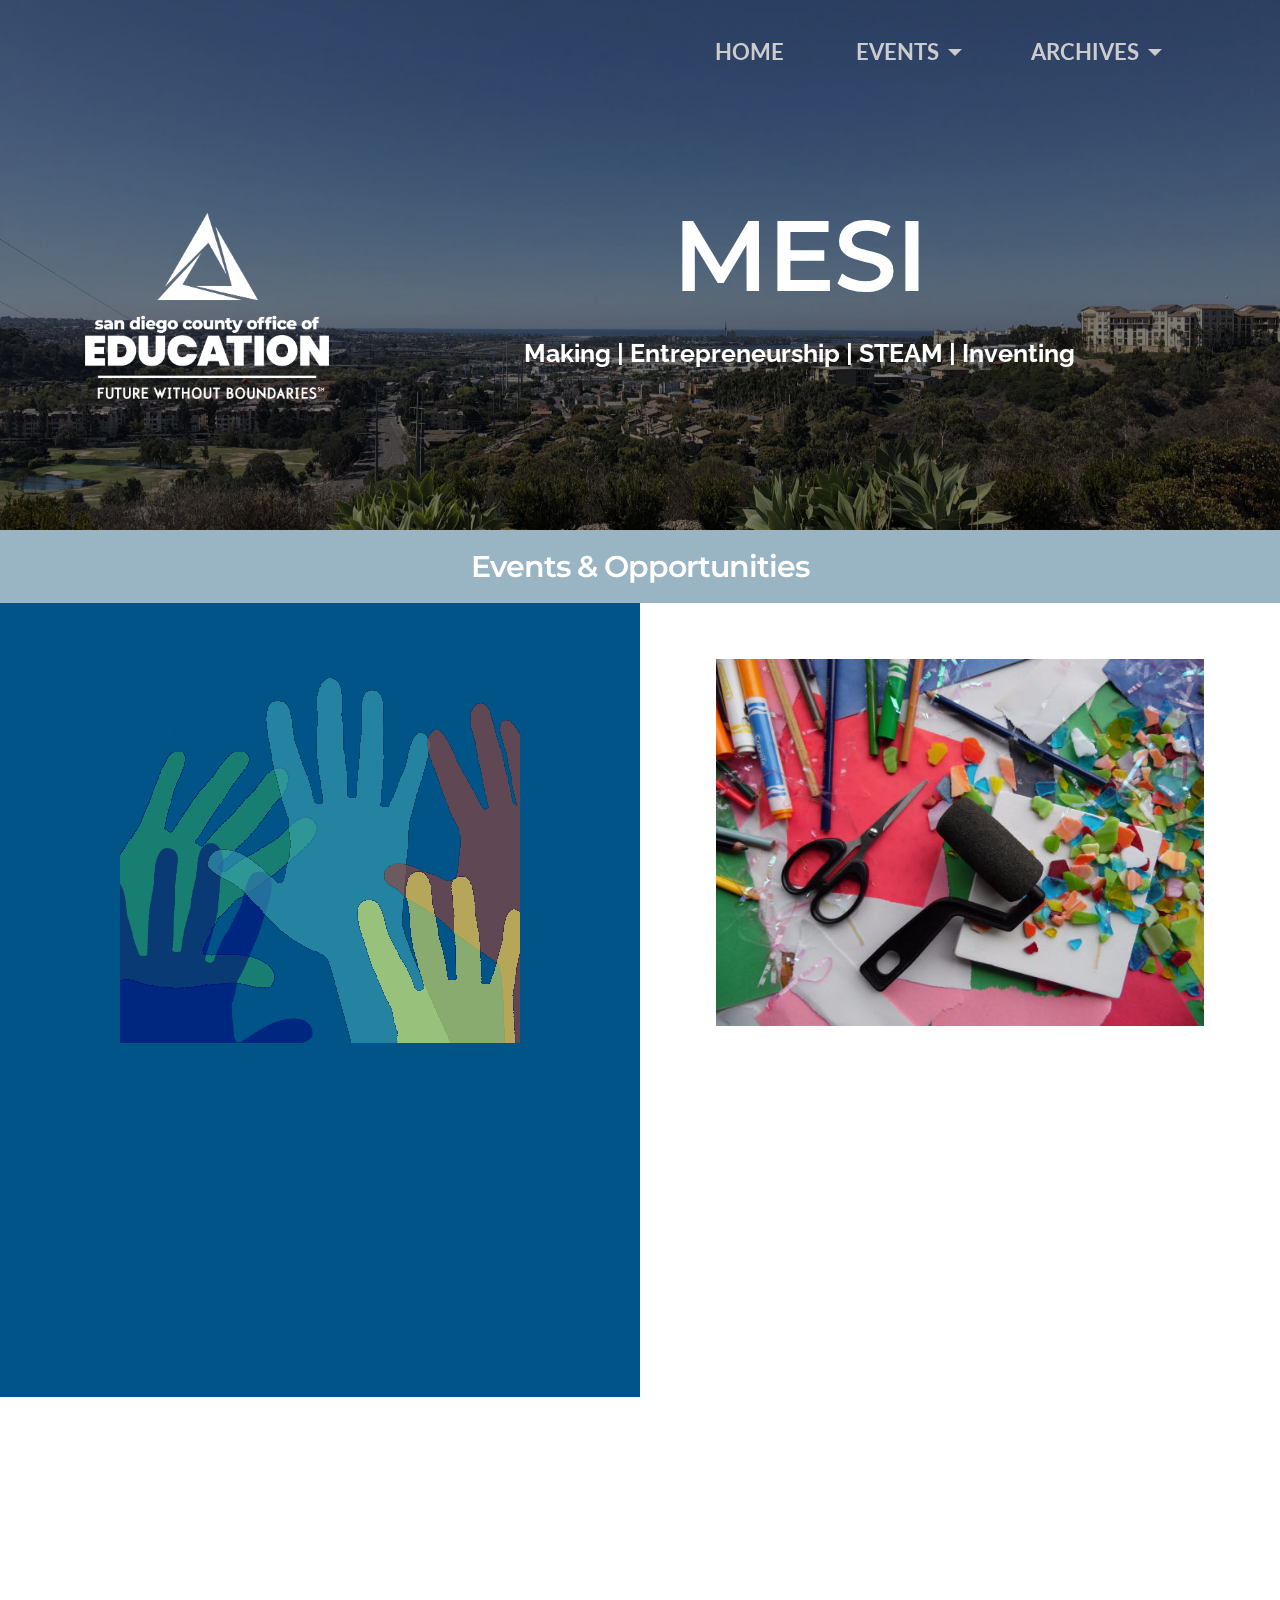
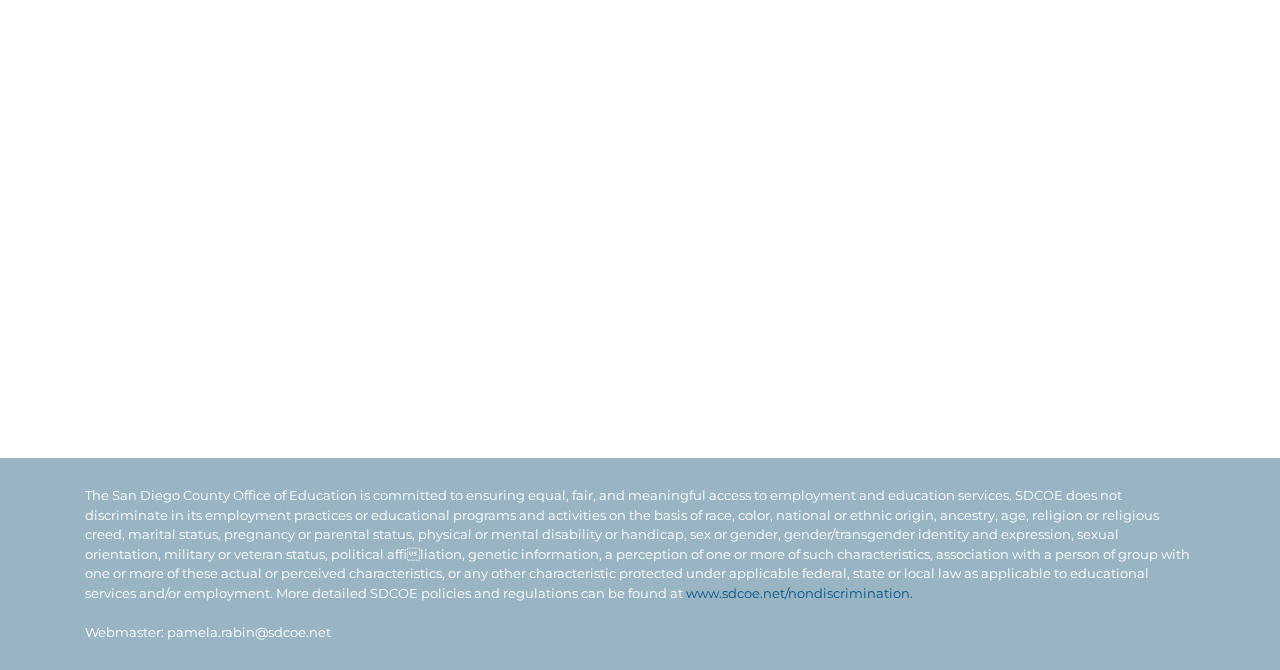
==== index.html @ f46bc210 "Partners and Sponsor" ====
<!DOCTYPE html>
<html  >
<head>
  <!-- Site made with Mobirise Website Builder v4.9.6, https://mobirise.com -->
  <meta charset="UTF-8">
  <meta http-equiv="X-UA-Compatible" content="IE=edge">
  <meta name="generator" content="Mobirise v4.9.6, mobirise.com">
  <meta name="viewport" content="width=device-width, initial-scale=1, minimum-scale=1">
  <link rel="shortcut icon" href="assets/images/sdcoe-logo-color-165x128.jpg" type="image/x-icon">
  <meta name="description" content="Making | Entrepreneurship | STEAM | Inventing">
  
  <title>MESI | San Diego County Office Of Education - Innovation | #innovateSD</title>
  <link rel="stylesheet" href="https://fonts.googleapis.com/css?family=Montserrat:400,700">
  <link rel="stylesheet" href="https://fonts.googleapis.com/css?family=Raleway:100,100i,200,200i,300,300i,400,400i,500,500i,600,600i,700,700i,800,800i,900,900i">
  <link rel="stylesheet" href="https://fonts.googleapis.com/css?family=Lora:400,700,400italic,700italic&subset=latin">
  <link rel="stylesheet" href="assets/tether/tether.min.css">
  <link rel="stylesheet" href="assets/bootstrap/css/bootstrap.min.css">
  <link rel="stylesheet" href="assets/dropdown/css/style.css">
  <link rel="stylesheet" href="assets/animate.css/animate.min.css">
  <link rel="stylesheet" href="assets/theme/css/style.css">
  <link rel="stylesheet" href="assets/mobirise/css/mbr-additional.css" type="text/css">
  
  
  
</head>
<body>
  <section id="ext_menu-3" data-rv-view="0">

    <nav class="navbar navbar-dropdown transparent navbar-fixed-top bg-color">
        <div class="container">

            <div class="mbr-table">
                
                <div class="mbr-table-cell">

                    <button class="navbar-toggler pull-xs-right hidden-md-up" type="button" data-toggle="collapse" data-target="#exCollapsingNavbar">
                        <div class="hamburger-icon"></div>
                    </button>

                    <ul class="nav-dropdown collapse pull-xs-right nav navbar-nav navbar-toggleable-sm" id="exCollapsingNavbar"><li class="nav-item"><a class="nav-link link" href="index.html#msg-box5-q">HOME</a></li><li class="nav-item dropdown open"><a class="nav-link link dropdown-toggle" href="index.html#features1-j" data-toggle="dropdown-submenu" aria-expanded="true">EVENTS</a><div class="dropdown-menu"><a class="dropdown-item" href="symposium.html" aria-expanded="false">MESI Symposium<br></a></div></li><li class="nav-item dropdown"><a class="nav-link link dropdown-toggle" href="index.html#features1-j" aria-expanded="false" data-toggle="dropdown-submenu">ARCHIVES</a><div class="dropdown-menu"><a class="dropdown-item" href="mesiwithus.html" aria-expanded="false">Get MESI With US</a></div></li></ul>
                    <button hidden="" class="navbar-toggler navbar-close" type="button" data-toggle="collapse" data-target="#exCollapsingNavbar">
                        <div class="close-icon"></div>
                    </button>

                </div>
            </div>

        </div>
    </nav>

</section>

<section class="engine"><a href="https://mobirise.info/s">free bootstrap theme</a></section><section class="mbr-section mbr-parallax-background mbr-after-navbar" id="msg-box5-26" data-rv-view="2" style="background-image: url(assets/images/sdcoeview-2000x1500.jpg); padding-top: 200px; padding-bottom: 120px;">

    <div class="mbr-overlay" style="opacity: 0.5; background-color: rgb(0, 0, 0);">
    </div>
    <div class="container">
        <div class="row">
            <div class="mbr-table-md-up">

              <div class="mbr-table-cell mbr-right-padding-md-up mbr-valign-top col-md-7 image-size" style="width: 28%;">
                  <div class="mbr-figure"><img src="assets/images/sdcoe-logo-reverse-1-1400x1066.png" alt="SDCOE Logo, Future Without Boundaries"></div>
              </div>

              


              <div class="mbr-table-cell col-md-5 text-xs-center text-md-left content-size">
                  <h3 class="mbr-section-title display-2">MESI</h3>
                  <div class="lead">

                    <p><strong>Making | Entrepreneurship | STEAM | Inventing</strong></p>

                  </div>

                  
              </div>


              

            </div>
        </div>
    </div>

</section>

<section class="mbr-section mbr-section__container article" id="header3-v" data-rv-view="5" style="background-color: rgb(153, 180, 194); padding-top: 20px; padding-bottom: 20px;">
    <div class="container">
        <div class="row">
            <div class="col-xs-12">
                <h3 class="mbr-section-title display-2">Events &amp; Opportunities</h3>
                
            </div>
        </div>
    </div>
</section>

<section class="mbr-cards mbr-section mbr-section-nopadding" id="features1-j" data-rv-view="9" style="background-color: rgb(255, 255, 255);">

        

    <div class="mbr-cards-row row striped">

        <div class="mbr-cards-col col-xs-12 col-lg-6" style="padding-top: 40px; padding-bottom: 80px;">
            <div class="container">
                <div class="card cart-block">
                    <div class="card-img"><img src="assets/images/hands-400x400.png" class="card-img-top" alt="many hands raised in different colors"></div>
                    <div class="card-block">
                        <h4 class="card-title"><div>MESI Cohorts - Coming soon</div><div>"A MESI Group of Learners with Common Goals"</div></h4>
                        
                        <p class="card-text">"The most successful organizations in the world are the ones who work together, play together, and get messy together." <br><br>-Jeanne Malati</p>
                        <div class="card-btn"><a href="mesiwithus.html" class="btn btn-info">INTEREST LIST</a></div>
                    </div>
                </div>
            </div>
        </div>
        <div class="mbr-cards-col col-xs-12 col-lg-6" style="padding-top: 40px; padding-bottom: 80px;">
            <div class="container">
                <div class="card cart-block">
                    <div class="card-img"><img src="assets/images/workspace-1-599x450.jpg" class="card-img-top" alt="image of art workspace"></div>
                    <div class="card-block">
                        <h4 class="card-title">MESI Symposium - June 25</h4>
                        
                        <p class="card-text"></p><p>This will be a one-day experience for educators featuring:&nbsp;Computational Thinking (creating order out of complexity),&nbsp;Design Thinking (empathy with humanity), and&nbsp;Critical Thinking (deeper learning through experience).<br></p><p></p>
                        <div class="card-btn"><a href="symposium.html" class="btn btn-primary" target="_blank">EVENT PAGE</a></div>
                    </div>
                </div>
            </div>
        </div>
        
        
        
        
    </div>
</section>

<section class="mbr-section article mbr-section__container" id="content2-2g" data-rv-view="17" style="background-color: rgb(255, 255, 255); padding-top: 20px; padding-bottom: 20px;">

    <div class="container">
        <div class="row">
            <div class="col-xs-12 lead"><blockquote>The San Diego County Office of Education presents the MESI Symposium in collaboration with the Comic-Con Museum and the Classroom of the Future Foundation. We thank our sponsor North Island Credit Union for their generous donation. &nbsp;</blockquote></div>
        </div>
    </div>

</section>

<section class="mbr-cards mbr-section mbr-section-nopadding" id="features3-2e" data-rv-view="12" style="background-color: rgb(255, 255, 255);">

    

    <div class="mbr-cards-row row">
        <div class="mbr-cards-col col-xs-12 col-lg-4" style="padding-top: 80px; padding-bottom: 80px;">
            <div class="container">
              <div class="card cart-block">
                  <div class="card-img"><a href="https://www.comic-con.org/" target="_blank"><img src="assets/images/ccmverticallogo-300x381.png" class="card-img-top" alt="Future Home of the Comicon Museum LOGO"></a></div>
                  
                </div>
            </div>
        </div>
        <div class="mbr-cards-col col-xs-12 col-lg-4" style="padding-top: 80px; padding-bottom: 80px;">
            <div class="container">
                <div class="card cart-block">
                    <div class="card-img"><a href="http://wp.classroomofthefuture.org/"><img src="assets/images/cff-logo-600x589.png" class="card-img-top" alt="Classroom of the Future Foundation LOGO"></a></div>
                    
                </div>
            </div>
        </div>
        <div class="mbr-cards-col col-xs-12 col-lg-4" style="padding-top: 80px; padding-bottom: 80px;">
            <div class="container">
                <div class="card cart-block">
                    <div class="card-img"><a href="https://northisland.ccu.com/"><img src="assets/images/nicu-division-of-horizontal-600x119.png" class="card-img-top" alt="North Island Credit Union Logo"></a></div>
                    
                </div>
            </div>
        </div>
        
        
        
    </div>
</section>

<footer class="mbr-small-footer mbr-section mbr-section-nopadding" id="footer1-o" data-rv-view="7" style="background-color: rgb(153, 180, 194); padding-top: 1.75rem; padding-bottom: 1.75rem;">
    
    <div class="container text-xs-center">
        <p>The San Diego County Office of Education is committed to ensuring equal, fair, and meaningful access to employment and education services. SDCOE does not discriminate in its employment practices or educational programs and activities on the basis of race, color, national or ethnic origin, ancestry, age, religion or religious creed, marital status, pregnancy or parental status, physical or mental disability or handicap, sex or gender, gender/transgender identity and expression, sexual orientation, military or veteran status, political affiliation, genetic information, a perception of one or more of such characteristics, association with a person of group with one or more of these actual or perceived characteristics, or any other characteristic protected under applicable federal, state or local law as applicable to educational services and/or employment. More detailed SDCOE policies and regulations can be found at <a href="http://www.sdcoe.net/nondiscrimination" target="_blank">www.sdcoe.net/nondiscrimination.</a><br><br>Webmaster: pamela.rabin@sdcoe.net</p>
    </div>
</footer>


  <script src="assets/web/assets/jquery/jquery.min.js"></script>
  <script src="assets/tether/tether.min.js"></script>
  <script src="assets/bootstrap/js/bootstrap.min.js"></script>
  <script src="assets/jarallax/jarallax.js"></script>
  <script src="assets/smooth-scroll/smooth-scroll.js"></script>
  <script src="assets/dropdown/js/script.min.js"></script>
  <script src="assets/touch-swipe/jquery.touch-swipe.min.js"></script>
  <script src="assets/viewport-checker/jquery.viewportchecker.js"></script>
  <script src="assets/theme/js/script.js"></script>
  
  
  <input name="animation" type="hidden">
   <div id="scrollToTop" class="scrollToTop mbr-arrow-up"><a style="text-align: center;"><i class="mbr-arrow-up-icon mbr-arrow-up-icon-cm cm-icon cm-icon-smallarrow-up"></i></a></div>
  </body>
</html>
---- assets/dropdown/css/style.css ----
.navbar-dropdown {
  left: 0;
  padding: 0;
  position: absolute;
  right: 0;
  top: 0;
  transition: all 0.45s ease;
  z-index: 1030; }
  .navbar-dropdown .navbar-brand {
    float: none;
    font-size: 0;
    padding: 1.25rem 0;
    position: relative;
    transition: padding 0.25s ease;
    white-space: nowrap; }
    .navbar-dropdown .navbar-brand::before {
      content: "";
      display: inline-block;
      height: 100%;
      vertical-align: middle; }
  .navbar-dropdown .navbar-logo,
  .navbar-dropdown .navbar-caption {
    display: inline-block;
    vertical-align: middle; }
  .navbar-dropdown .navbar-logo {
    margin-right: 0.8rem;
    transition: margin 0.3s ease-in-out; }
    .navbar-dropdown .navbar-logo img {
      height: 3.125rem;
      transition: all 0.3s ease-in-out; }
  .navbar-dropdown .mbr-table-cell {
    height: 5.625rem; }
  .navbar-dropdown .navbar-caption {
    font-family: "Montserrat";
    font-size: 1rem;
    font-weight: 700;
    white-space: normal; }
    .navbar-dropdown .navbar-caption, .navbar-dropdown .navbar-caption:hover {
      color: inherit;
      text-decoration: none; }
  .navbar-dropdown.navbar-fixed-top {
    position: fixed; }
  .navbar-dropdown.bg-color.transparent {
    background: none !important; }
  .navbar-dropdown.navbar-short .navbar-brand {
    padding: 0.625rem 0; }
  .navbar-dropdown.navbar-short .navbar-logo {
    margin-right: 0.5rem; }
    .navbar-dropdown.navbar-short .navbar-logo img {
      height: 2.375rem; }
  .navbar-dropdown.navbar-short .mbr-table-cell {
    height: 3.625rem; }
  .navbar-dropdown .navbar-close {
    left: 0.6875rem;
    position: fixed;
    top: 0.75rem;
    z-index: 1000; }
  .navbar-dropdown.opened {
    background: none !important; }
    .navbar-dropdown.opened .navbar-brand,
    .navbar-dropdown.opened .navbar-toggler {
      display: none; }
  .navbar-dropdown .hamburger-icon {
    content: "";
    width: 16px;
    -webkit-box-shadow: 0 -6px 0 1px,0 0 0 1px,0 6px 0 1px;
    -moz-box-shadow: 0 -6px 0 1px,0 0 0 1px,0 6px 0 1px;
    box-shadow: 0 -6px 0 1px,0 0 0 1px,0 6px 0 1px; }
  .navbar-dropdown .close-icon {
    position: relative;
    width: 21px;
    height: 21px;
    overflow: hidden; }
    .navbar-dropdown .close-icon::before, .navbar-dropdown .close-icon::after {
      content: '';
      position: absolute;
      height: 2px;
      width: 100%;
      top: 50%;
      left: 0;
      margin-top: -1px; }
    .navbar-dropdown .close-icon::before {
      transform: rotate(45deg);
      -ms-transform: rotate(45deg);
      -webkit-transform: rotate(45deg); }
    .navbar-dropdown .close-icon::after {
      transform: rotate(-45deg);
      -ms-transform: rotate(-45deg);
      -webkit-transform: rotate(-45deg); }

.dropdown-menu .dropdown-toggle[data-toggle="dropdown-submenu"]::after {
  border-bottom: 0.35em solid transparent;
  border-left: 0.35em solid;
  border-right: 0;
  border-top: 0.35em solid transparent;
  margin-left: 0.3rem; }

.dropdown-menu .dropdown-item:focus {
  outline: 0; }

.nav-dropdown {
  display: table !important;
  font-family: "Montserrat";
  font-size: 0.75rem;
  font-weight: 700;
  height: auto !important; }
  .nav-dropdown .nav-item {
    display: table-cell;
    float: none;
    vertical-align: middle; }
  .nav-dropdown .nav-btn {
    padding-left: 1rem; }
  .nav-dropdown .link {
    margin: 1.667em;
    padding: 0;
    transition: color .2s ease-in-out; }
    .nav-dropdown .link.dropdown-toggle {
      margin-right: 2.583em; }
      .nav-dropdown .link.dropdown-toggle::after {
        margin-left: .25rem;
        border-top: 0.35em solid;
        border-right: 0.35em solid transparent;
        border-left: 0.35em solid transparent;
        border-bottom: 0; }
      .nav-dropdown .link.dropdown-toggle::after {
        display: block;
        margin-top: -0.1667em;
        position: absolute;
        right: 1.3333em;
        top: 50%; }
      .nav-dropdown .link.dropdown-toggle[aria-expanded="true"] {
        margin: 0;
        padding: 1.667em 2.583em 1.667em 1.667em; }
  .nav-dropdown .link::after,
  .nav-dropdown .dropdown-item::after {
    color: inherit; }
  .nav-dropdown .btn {
    font-size: 0.75rem;
    font-weight: 700;
    letter-spacing: 0;
    margin-bottom: 0;
    padding-left: 1.25rem;
    padding-right: 1.25rem; }
  .nav-dropdown .dropdown-menu {
    border-radius: 0;
    border: 0;
    left: 0;
    margin: 0;
    padding-bottom: 1.25rem;
    padding-top: 1.25rem; }
  .nav-dropdown .dropdown-submenu {
    left: 100%;
    margin-left: 0.125rem;
    margin-top: -1.25rem;
    top: 0; }
  .nav-dropdown .dropdown-item {
    font-size: 0.8125rem;
    font-weight: 500;
    line-height: 2;
    padding: 0.3846em 4.615em 0.3846em 1.5385em;
    position: relative;
    transition: color .2s ease-in-out, background-color .2s ease-in-out; }
    .nav-dropdown .dropdown-item::after {
      margin-top: -0.3077em;
      position: absolute;
      right: 1.1538em;
      top: 50%; }
    .nav-dropdown .dropdown-item:focus, .nav-dropdown .dropdown-item:hover {
      background: none; }

@media (max-width: 767px) {
  .nav-dropdown.navbar-toggleable-sm {
    bottom: 0;
    display: none;
    left: 0;
    overflow-x: hidden;
    position: fixed;
    top: 0;
    transform: translateX(-100%);
    -ms-transform: translateX(-100%);
    -webkit-transform: translateX(-100%);
    width: 18.75rem;
    z-index: 999; } }
.nav-dropdown.navbar-toggleable-xl {
  bottom: 0;
  display: none;
  left: 0;
  overflow-x: hidden;
  position: fixed;
  top: 0;
  transform: translateX(-100%);
  -ms-transform: translateX(-100%);
  -webkit-transform: translateX(-100%);
  width: 18.75rem;
  z-index: 999; }

.nav-dropdown-sm {
  display: block !important;
  overflow-x: hidden;
  overflow: auto;
  padding-top: 3.875rem; }
  .nav-dropdown-sm::after {
    content: "";
    display: block;
    height: 3rem;
    width: 100%; }
  .nav-dropdown-sm.collapse.in ~ .navbar-close {
    display: block !important; }
  .nav-dropdown-sm.collapsing, .nav-dropdown-sm.collapse.in {
    transform: translateX(0);
    -ms-transform: translateX(0);
    -webkit-transform: translateX(0);
    transition: all 0.25s ease-out;
    -webkit-transition: all 0.25s ease-out; }
  .nav-dropdown-sm.collapsing[aria-expanded="false"] {
    transform: translateX(-100%);
    -ms-transform: translateX(-100%);
    -webkit-transform: translateX(-100%); }
  .nav-dropdown-sm .nav-item {
    display: block;
    margin-left: 0 !important;
    padding-left: 0; }
  .nav-dropdown-sm .link,
  .nav-dropdown-sm .dropdown-item {
    border-top: 1px dotted rgba(255, 255, 255, 0.1);
    font-size: 0.8125rem;
    line-height: 1.6;
    margin: 0 !important;
    padding: 0.875rem 2.4rem 0.875rem 1.5625rem !important;
    position: relative;
    white-space: normal; }
    .nav-dropdown-sm .link:focus, .nav-dropdown-sm .link:hover,
    .nav-dropdown-sm .dropdown-item:focus,
    .nav-dropdown-sm .dropdown-item:hover {
      background: rgba(0, 0, 0, 0.2) !important; }
  .nav-dropdown-sm .nav-btn {
    position: relative;
    padding: 1.5625rem 1.5625rem 0 1.5625rem; }
    .nav-dropdown-sm .nav-btn::before {
      border-top: 1px dotted rgba(255, 255, 255, 0.1);
      content: "";
      left: 0;
      position: absolute;
      top: 0;
      width: 100%; }
    .nav-dropdown-sm .nav-btn + .nav-btn {
      padding-top: 0.625rem; }
      .nav-dropdown-sm .nav-btn + .nav-btn::before {
        display: none; }
  .nav-dropdown-sm .btn {
    padding: 0.625rem 0; }
  .nav-dropdown-sm .dropdown-toggle::after {
    position: absolute;
    right: 1.25rem;
    top: 50%;
    margin-top: -0.154em; }
  .nav-dropdown-sm .dropdown-toggle[data-toggle="dropdown-submenu"]::after {
    margin-left: .25rem;
    border-top: 0.35em solid;
    border-right: 0.35em solid transparent;
    border-left: 0.35em solid transparent;
    border-bottom: 0; }
  .nav-dropdown-sm .dropdown-toggle[data-toggle="dropdown-submenu"][aria-expanded="true"]::after {
    border-top: 0;
    border-right: 0.35em solid transparent;
    border-left: 0.35em solid transparent;
    border-bottom: 0.35em solid; }
  .nav-dropdown-sm .dropdown-menu {
    margin: 0;
    padding: 0;
    position: relative;
    top: 0;
    left: 0;
    width: 100%;
    border: 0;
    float: none;
    border-radius: 0;
    background: none; }

.is-builder .nav-dropdown.collapsing {
  transition: none !important; }

/*# sourceMappingURL=style.css.map */
---- assets/mobirise/css/mbr-additional.css ----
@import url(https://fonts.googleapis.com/css?family=Lato:400,300,700);
@import url(https://fonts.googleapis.com/css?family=Montserrat:400,700);
@import url(https://fonts.googleapis.com/css?family=Lora:400,700);
@import url(https://fonts.googleapis.com/css?family=Raleway:400,300,700);





body,
input,
textarea,
.mbr-company .list-group-text {
  font-family: 'Raleway', sans-serif;
}
.mbr-footer-content li,
.mbr-footer .mbr-contacts li {
  font-family: 'Raleway', sans-serif;
}
.btn,
.alert,
h1,
h2,
h3,
h4,
h5,
h6,
.h1,
.h2,
.h3,
.h4,
.h5,
.h6,
.display-1,
.display-2,
.display-3,
.display-4,
.mbr-figure .mbr-figure-caption,
.mbr-gallery-title,
.mbr-map [data-state-details],
.mbr-price {
  font-family: 'Montserrat', sans-serif;
}
.mbr-footer-content h1,
.mbr-footer .mbr-contacts h1,
.mbr-footer-content h2,
.mbr-footer .mbr-contacts h2,
.mbr-footer-content h3,
.mbr-footer .mbr-contacts h3,
.mbr-footer-content h4,
.mbr-footer .mbr-contacts h4,
.mbr-footer-content p strong,
.mbr-footer .mbr-contacts p strong,
.mbr-footer-content strong,
.mbr-footer .mbr-contacts strong {
  font-family: 'Montserrat', sans-serif;
}
.btn-sm,
.lead a,
.lead blockquote,
.mbr-section-subtitle,
.mbr-section-hero .mbr-section-lead,
.mbr-cards .card-subtitle,
.mbr-testimonial .card-block {
  font-family: 'Lora', serif;
}
.mbr-author-name {
  font-family: 'Montserrat', sans-serif;
}
.mbr-author-desc {
  font-family: 'Lora', serif;
}
.mbr-plan-title {
  font-family: 'Montserrat', sans-serif;
}
.mbr-plan-subtitle,
.mbr-plan-price-desc {
  font-family: 'Lora', serif;
}
.bg-primary {
  background-color: #005488 !important;
}
.bg-success {
  background-color: #90a878 !important;
}
.bg-info {
  background-color: #00aeef !important;
}
.bg-warning {
  background-color: #f3c649 !important;
}
.bg-danger {
  background-color: #f28281 !important;
}
.btn-primary {
  background-color: #005488;
  border-color: #005488;
  color: #ffffff;
}
.btn-primary:hover,
.btn-primary:focus,
.btn-primary.focus,
.btn-primary:active,
.btn-primary.active {
  color: #ffffff;
  background-color: #00253c;
  border-color: #00253c;
}
.btn-primary.disabled,
.btn-primary:disabled {
  color: #ffffff !important;
  background-color: #00253c !important;
  border-color: #00253c !important;
}
.btn-secondary {
  background-color: #bfcecb;
  border-color: #bfcecb;
  color: #ffffff;
}
.btn-secondary:hover,
.btn-secondary:focus,
.btn-secondary.focus,
.btn-secondary:active,
.btn-secondary.active {
  color: #ffffff;
  background-color: #94ada8;
  border-color: #94ada8;
}
.btn-secondary.disabled,
.btn-secondary:disabled {
  color: #ffffff !important;
  background-color: #94ada8 !important;
  border-color: #94ada8 !important;
}
.btn-info {
  background-color: #00aeef;
  border-color: #00aeef;
  color: #ffffff;
}
.btn-info:hover,
.btn-info:focus,
.btn-info.focus,
.btn-info:active,
.btn-info.active {
  color: #ffffff;
  background-color: #0076a3;
  border-color: #0076a3;
}
.btn-info.disabled,
.btn-info:disabled {
  color: #ffffff !important;
  background-color: #0076a3 !important;
  border-color: #0076a3 !important;
}
.btn-success {
  background-color: #90a878;
  border-color: #90a878;
  color: #ffffff;
}
.btn-success:hover,
.btn-success:focus,
.btn-success.focus,
.btn-success:active,
.btn-success.active {
  color: #ffffff;
  background-color: #6a8153;
  border-color: #6a8153;
}
.btn-success.disabled,
.btn-success:disabled {
  color: #ffffff !important;
  background-color: #6a8153 !important;
  border-color: #6a8153 !important;
}
.btn-warning {
  background-color: #f3c649;
  border-color: #f3c649;
  color: #ffffff;
}
.btn-warning:hover,
.btn-warning:focus,
.btn-warning.focus,
.btn-warning:active,
.btn-warning.active {
  color: #ffffff;
  background-color: #e1a90f;
  border-color: #e1a90f;
}
.btn-warning.disabled,
.btn-warning:disabled {
  color: #ffffff !important;
  background-color: #e1a90f !important;
  border-color: #e1a90f !important;
}
.btn-danger {
  background-color: #f28281;
  border-color: #f28281;
  color: #ffffff;
}
.btn-danger:hover,
.btn-danger:focus,
.btn-danger.focus,
.btn-danger:active,
.btn-danger.active {
  color: #ffffff;
  background-color: #eb3d3c;
  border-color: #eb3d3c;
}
.btn-danger.disabled,
.btn-danger:disabled {
  color: #ffffff !important;
  background-color: #eb3d3c !important;
  border-color: #eb3d3c !important;
}
.btn-primary-outline {
  background: none;
  border-color: #001522;
  color: #001522;
}
.btn-primary-outline:hover,
.btn-primary-outline:focus,
.btn-primary-outline.focus,
.btn-primary-outline:active,
.btn-primary-outline.active {
  color: #ffffff;
  background-color: #005488;
  border-color: #005488;
}
.btn-primary-outline.disabled,
.btn-primary-outline:disabled {
  color: #ffffff !important;
  background-color: #005488 !important;
  border-color: #005488 !important;
}
.btn-secondary-outline {
  background: none;
  border-color: #85a29c;
  color: #85a29c;
}
.btn-secondary-outline:hover,
.btn-secondary-outline:focus,
.btn-secondary-outline.focus,
.btn-secondary-outline:active,
.btn-secondary-outline.active {
  color: #ffffff;
  background-color: #bfcecb;
  border-color: #bfcecb;
}
.btn-secondary-outline.disabled,
.btn-secondary-outline:disabled {
  color: #ffffff !important;
  background-color: #bfcecb !important;
  border-color: #bfcecb !important;
}
.btn-info-outline {
  background: none;
  border-color: #006489;
  color: #006489;
}
.btn-info-outline:hover,
.btn-info-outline:focus,
.btn-info-outline.focus,
.btn-info-outline:active,
.btn-info-outline.active {
  color: #ffffff;
  background-color: #00aeef;
  border-color: #00aeef;
}
.btn-info-outline.disabled,
.btn-info-outline:disabled {
  color: #ffffff !important;
  background-color: #00aeef !important;
  border-color: #00aeef !important;
}
.btn-success-outline {
  background: none;
  border-color: #5d7149;
  color: #5d7149;
}
.btn-success-outline:hover,
.btn-success-outline:focus,
.btn-success-outline.focus,
.btn-success-outline:active,
.btn-success-outline.active {
  color: #ffffff;
  background-color: #90a878;
  border-color: #90a878;
}
.btn-success-outline.disabled,
.btn-success-outline:disabled {
  color: #ffffff !important;
  background-color: #90a878 !important;
  border-color: #90a878 !important;
}
.btn-warning-outline {
  background: none;
  border-color: #c9970d;
  color: #c9970d;
}
.btn-warning-outline:hover,
.btn-warning-outline:focus,
.btn-warning-outline.focus,
.btn-warning-outline:active,
.btn-warning-outline.active {
  color: #ffffff;
  background-color: #f3c649;
  border-color: #f3c649;
}
.btn-warning-outline.disabled,
.btn-warning-outline:disabled {
  color: #ffffff !important;
  background-color: #f3c649 !important;
  border-color: #f3c649 !important;
}
.btn-danger-outline {
  background: none;
  border-color: #e82625;
  color: #e82625;
}
.btn-danger-outline:hover,
.btn-danger-outline:focus,
.btn-danger-outline.focus,
.btn-danger-outline:active,
.btn-danger-outline.active {
  color: #ffffff;
  background-color: #f28281;
  border-color: #f28281;
}
.btn-danger-outline.disabled,
.btn-danger-outline:disabled {
  color: #ffffff !important;
  background-color: #f28281 !important;
  border-color: #f28281 !important;
}
.text-primary {
  color: #005488 !important;
}
.text-success {
  color: #90a878 !important;
}
.text-info {
  color: #00aeef !important;
}
.text-warning {
  color: #f3c649 !important;
}
.text-danger {
  color: #f28281 !important;
}
.alert-success {
  background-color: #90a878;
}
.alert-info {
  background-color: #00aeef;
}
.alert-warning {
  background-color: #f3c649;
}
.alert-danger {
  background-color: #f28281;
}
.btn-social {
  border-color: #005488;
}
.btn-social:hover {
  background: #005488;
}
.mbr-company .list-group-item.active .list-group-text {
  color: #005488;
}
.mbr-footer p a,
.mbr-footer ul a {
  color: #005488;
}
.mbr-footer-content li::before,
.mbr-footer .mbr-contacts li::before {
  background: #005488;
}
.mbr-footer-content li a:hover,
.mbr-footer .mbr-contacts li a:hover {
  color: #005488;
}
.lead a,
.lead a:hover {
  color: #005488;
}
.lead blockquote {
  border-color: #005488;
}
.mbr-plan-header.bg-primary .mbr-plan-subtitle,
.mbr-plan-header.bg-primary .mbr-plan-price-desc {
  color: #08a1ff;
}
.mbr-plan-header.bg-success .mbr-plan-subtitle,
.mbr-plan-header.bg-success .mbr-plan-price-desc {
  color: #d0dac6;
}
.mbr-plan-header.bg-info .mbr-plan-subtitle,
.mbr-plan-header.bg-info .mbr-plan-price-desc {
  color: #bcedff;
}
.mbr-plan-header.bg-warning .mbr-plan-subtitle,
.mbr-plan-header.bg-warning .mbr-plan-price-desc {
  color: #ffffff;
}
.mbr-plan-header.bg-danger .mbr-plan-subtitle,
.mbr-plan-header.bg-danger .mbr-plan-price-desc {
  color: #ffffff;
}
.mbr-small-footer a,
.mbr-gallery-filter li:hover {
  color: #005488;
}
#header3-17 .mbr-section-title,
#header3-17 .mbr-section-subtitle {
  text-align: center;
}
#header3-17 .mbr-section-title {
  color: #cccccc;
  font-size: 24px;
  text-align: left;
}
#msg-box8-1k .mbr-section-title,
#msg-box8-1k p {
  color: #fff;
}
#msg-box8-1k .lead {
  color: #ffffff;
}
#msg-box8-1k .lead P {
  font-size: 30px;
}
#msg-box8-1k .mbr-section-title {
  font-size: 48px;
}
#ext_menu-w .hide-buttons .nav-btn {
  display: none !important;
}
#ext_menu-w .navbar-caption {
  color: #ffffff;
  font-size: 18px;
}
#ext_menu-w .navbar-toggler {
  color: #cccccc;
}
#ext_menu-w .close-icon::before,
#ext_menu-w .close-icon::after {
  background-color: #cccccc;
}
#ext_menu-w .link,
#ext_menu-w .dropdown-item {
  color: #cccccc;
  font-family: 'Lato', sans-serif;
}
#ext_menu-w .link {
  font-size: 1.35rem;
}
#ext_menu-w .dropdown-item,
#ext_menu-w .nav-dropdown-sm .link {
  font-size: 1.462rem;
}
#ext_menu-w .link:hover,
#ext_menu-w .dropdown-item:hover,
#ext_menu-w .link:focus,
#ext_menu-w .dropdown-item:focus {
  color: #005488;
}
#ext_menu-w .link[aria-expanded="true"],
#ext_menu-w .dropdown-menu {
  background: #000000;
}
#ext_menu-w .nav-dropdown-sm .link:focus,
#ext_menu-w .nav-dropdown-sm .link:hover,
#ext_menu-w .nav-dropdown-sm .dropdown-item:focus,
#ext_menu-w .nav-dropdown-sm .dropdown-item:hover {
  background: #000000!important;
}
#ext_menu-w .navbar,
#ext_menu-w .nav-dropdown-sm,
#ext_menu-w .nav-dropdown-sm .link[aria-expanded="true"],
#ext_menu-w .nav-dropdown-sm .dropdown-menu {
  background: #000000;
}
#ext_menu-w .bg-color.transparent .link {
  color: #cccccc;
  transition: none;
}
#ext_menu-w .bg-color.transparent.opened .link {
  transition: color 0.2s ease-in-out;
}
#ext_menu-w .bg-color.transparent.opened .link:hover,
#ext_menu-w .bg-color.transparent.opened .link:focus {
  color: #005488;
}
#ext_menu-w .link[aria-expanded="true"],
#ext_menu-w .dropdown-item[aria-expanded="true"] {
  color: #005488!important;
}
#footer1-x P {
  text-align: left;
  font-family: 'Montserrat', sans-serif;
  color: #ffffff;
}
#msg-box4-1a H3 {
  font-size: 25px;
}
#msg-box4-1a P {
  text-align: left;
}
#msg-box4-1b H3 {
  font-size: 25px;
}
#msg-box4-1b P {
  text-align: left;
}
#msg-box4-1d H3 {
  font-size: 25px;
}
#msg-box4-1d P {
  text-align: left;
}
#msg-box4-1c H3 {
  font-size: 25px;
}
#msg-box4-1c P {
  text-align: left;
}
#msg-box4-1e H3 {
  font-size: 25px;
}
#msg-box4-1e P {
  text-align: left;
}
#msg-box4-1f H3 {
  font-size: 25px;
}
#msg-box4-1f P {
  text-align: left;
}
#msg-box4-1g H3 {
  font-size: 25px;
}
#msg-box4-1g P {
  text-align: left;
}
#msg-box4-1l H3 {
  font-size: 25px;
}
#msg-box4-1l P {
  text-align: left;
}
#msg-box4-1m H3 {
  font-size: 25px;
}
#msg-box4-1m P {
  text-align: left;
}
#msg-box4-1n H3 {
  font-size: 25px;
}
#msg-box4-1n P {
  text-align: left;
}
#social-buttons3-19 .mbr-section-title,
#social-buttons3-19 .btn-social {
  color: #fff;
}





#ext_menu-3 .hide-buttons .nav-btn {
  display: none !important;
}
#ext_menu-3 .navbar-caption {
  color: #ffffff;
  font-size: 18px;
}
#ext_menu-3 .navbar-toggler {
  color: #cccccc;
}
#ext_menu-3 .close-icon::before,
#ext_menu-3 .close-icon::after {
  background-color: #cccccc;
}
#ext_menu-3 .link,
#ext_menu-3 .dropdown-item {
  color: #cccccc;
  font-family: 'Lato', sans-serif;
}
#ext_menu-3 .link {
  font-size: 1.35rem;
}
#ext_menu-3 .dropdown-item,
#ext_menu-3 .nav-dropdown-sm .link {
  font-size: 1.462rem;
}
#ext_menu-3 .link:hover,
#ext_menu-3 .dropdown-item:hover,
#ext_menu-3 .link:focus,
#ext_menu-3 .dropdown-item:focus {
  color: #005488;
}
#ext_menu-3 .link[aria-expanded="true"],
#ext_menu-3 .dropdown-menu {
  background: #000000;
}
#ext_menu-3 .nav-dropdown-sm .link:focus,
#ext_menu-3 .nav-dropdown-sm .link:hover,
#ext_menu-3 .nav-dropdown-sm .dropdown-item:focus,
#ext_menu-3 .nav-dropdown-sm .dropdown-item:hover {
  background: #000000!important;
}
#ext_menu-3 .navbar,
#ext_menu-3 .nav-dropdown-sm,
#ext_menu-3 .nav-dropdown-sm .link[aria-expanded="true"],
#ext_menu-3 .nav-dropdown-sm .dropdown-menu {
  background: #000000;
}
#ext_menu-3 .bg-color.transparent .link {
  color: #cccccc;
  transition: none;
}
#ext_menu-3 .bg-color.transparent.opened .link {
  transition: color 0.2s ease-in-out;
}
#ext_menu-3 .bg-color.transparent.opened .link:hover,
#ext_menu-3 .bg-color.transparent.opened .link:focus {
  color: #005488;
}
#ext_menu-3 .link[aria-expanded="true"],
#ext_menu-3 .dropdown-item[aria-expanded="true"] {
  color: #005488!important;
}
#msg-box5-26 H3 {
  color: #ffffff;
  text-align: center;
  font-size: 100px;
}
#msg-box5-26 P {
  color: #ffffff;
  font-size: 25px;
  text-align: center;
}
#header3-v .mbr-section-title,
#header3-v .mbr-section-subtitle {
  text-align: center;
}
#header3-v .mbr-section-title {
  color: #ffffff;
  font-size: 30px;
}
#features1-j .striped .mbr-cards-col:nth-child(2n+1) {
  background-color: #005488;
}
#features1-j .mbr-cards-col:nth-child(odd) .card-text {
  text-align: left;
  font-family: 'Montserrat', sans-serif;
}
#features1-j .mbr-cards-col:nth-child(even) .card-text {
  font-family: 'Raleway', sans-serif;
  font-size: 16px;
  text-align: left;
}
#features1-j .mbr-cards-col:nth-child(even) .card-text P {
  text-align: center;
  font-family: 'Montserrat', sans-serif;
}
#footer1-o P {
  text-align: left;
  font-family: 'Montserrat', sans-serif;
  color: #ffffff;
}


#header3-1u .mbr-section-title,
#header3-1u .mbr-section-subtitle {
  text-align: center;
}
#header3-1u .mbr-section-title {
  text-align: left;
  color: #cccccc;
  font-size: 24px;
}
#msg-box6-1w .mbr-section-title,
#msg-box6-1w .lead p {
  color: #fff;
}
#msg-box6-1w H3 {
  text-align: center;
  font-size: 48px;
}
#msg-box6-1w P {
  text-align: center;
}
#msg-box6-1w B {
  font-size: 20px;
}
#msg-box6-1w DIV {
  font-size: 16px;
}
#ext_menu-1o .hide-buttons .nav-btn {
  display: none !important;
}
#ext_menu-1o .navbar-caption {
  color: #ffffff;
  font-size: 18px;
}
#ext_menu-1o .navbar-toggler {
  color: #cccccc;
}
#ext_menu-1o .close-icon::before,
#ext_menu-1o .close-icon::after {
  background-color: #cccccc;
}
#ext_menu-1o .link,
#ext_menu-1o .dropdown-item {
  color: #cccccc;
  font-family: 'Lato', sans-serif;
}
#ext_menu-1o .link {
  font-size: 1.35rem;
}
#ext_menu-1o .dropdown-item,
#ext_menu-1o .nav-dropdown-sm .link {
  font-size: 1.462rem;
}
#ext_menu-1o .link:hover,
#ext_menu-1o .dropdown-item:hover,
#ext_menu-1o .link:focus,
#ext_menu-1o .dropdown-item:focus {
  color: #005488;
}
#ext_menu-1o .link[aria-expanded="true"],
#ext_menu-1o .dropdown-menu {
  background: #000000;
}
#ext_menu-1o .nav-dropdown-sm .link:focus,
#ext_menu-1o .nav-dropdown-sm .link:hover,
#ext_menu-1o .nav-dropdown-sm .dropdown-item:focus,
#ext_menu-1o .nav-dropdown-sm .dropdown-item:hover {
  background: #000000!important;
}
#ext_menu-1o .navbar,
#ext_menu-1o .nav-dropdown-sm,
#ext_menu-1o .nav-dropdown-sm .link[aria-expanded="true"],
#ext_menu-1o .nav-dropdown-sm .dropdown-menu {
  background: #000000;
}
#ext_menu-1o .bg-color.transparent .link {
  color: #cccccc;
  transition: none;
}
#ext_menu-1o .bg-color.transparent.opened .link {
  transition: color 0.2s ease-in-out;
}
#ext_menu-1o .bg-color.transparent.opened .link:hover,
#ext_menu-1o .bg-color.transparent.opened .link:focus {
  color: #005488;
}
#ext_menu-1o .link[aria-expanded="true"],
#ext_menu-1o .dropdown-item[aria-expanded="true"] {
  color: #005488!important;
}
#footer1-1p P {
  text-align: left;
  font-family: 'Montserrat', sans-serif;
  color: #ffffff;
}
#msg-box3-2a .mbr-section-title,
#msg-box3-2a p {
  color: #000;
}
#header3-2d .mbr-section-title,
#header3-2d .mbr-section-subtitle {
  text-align: center;
}
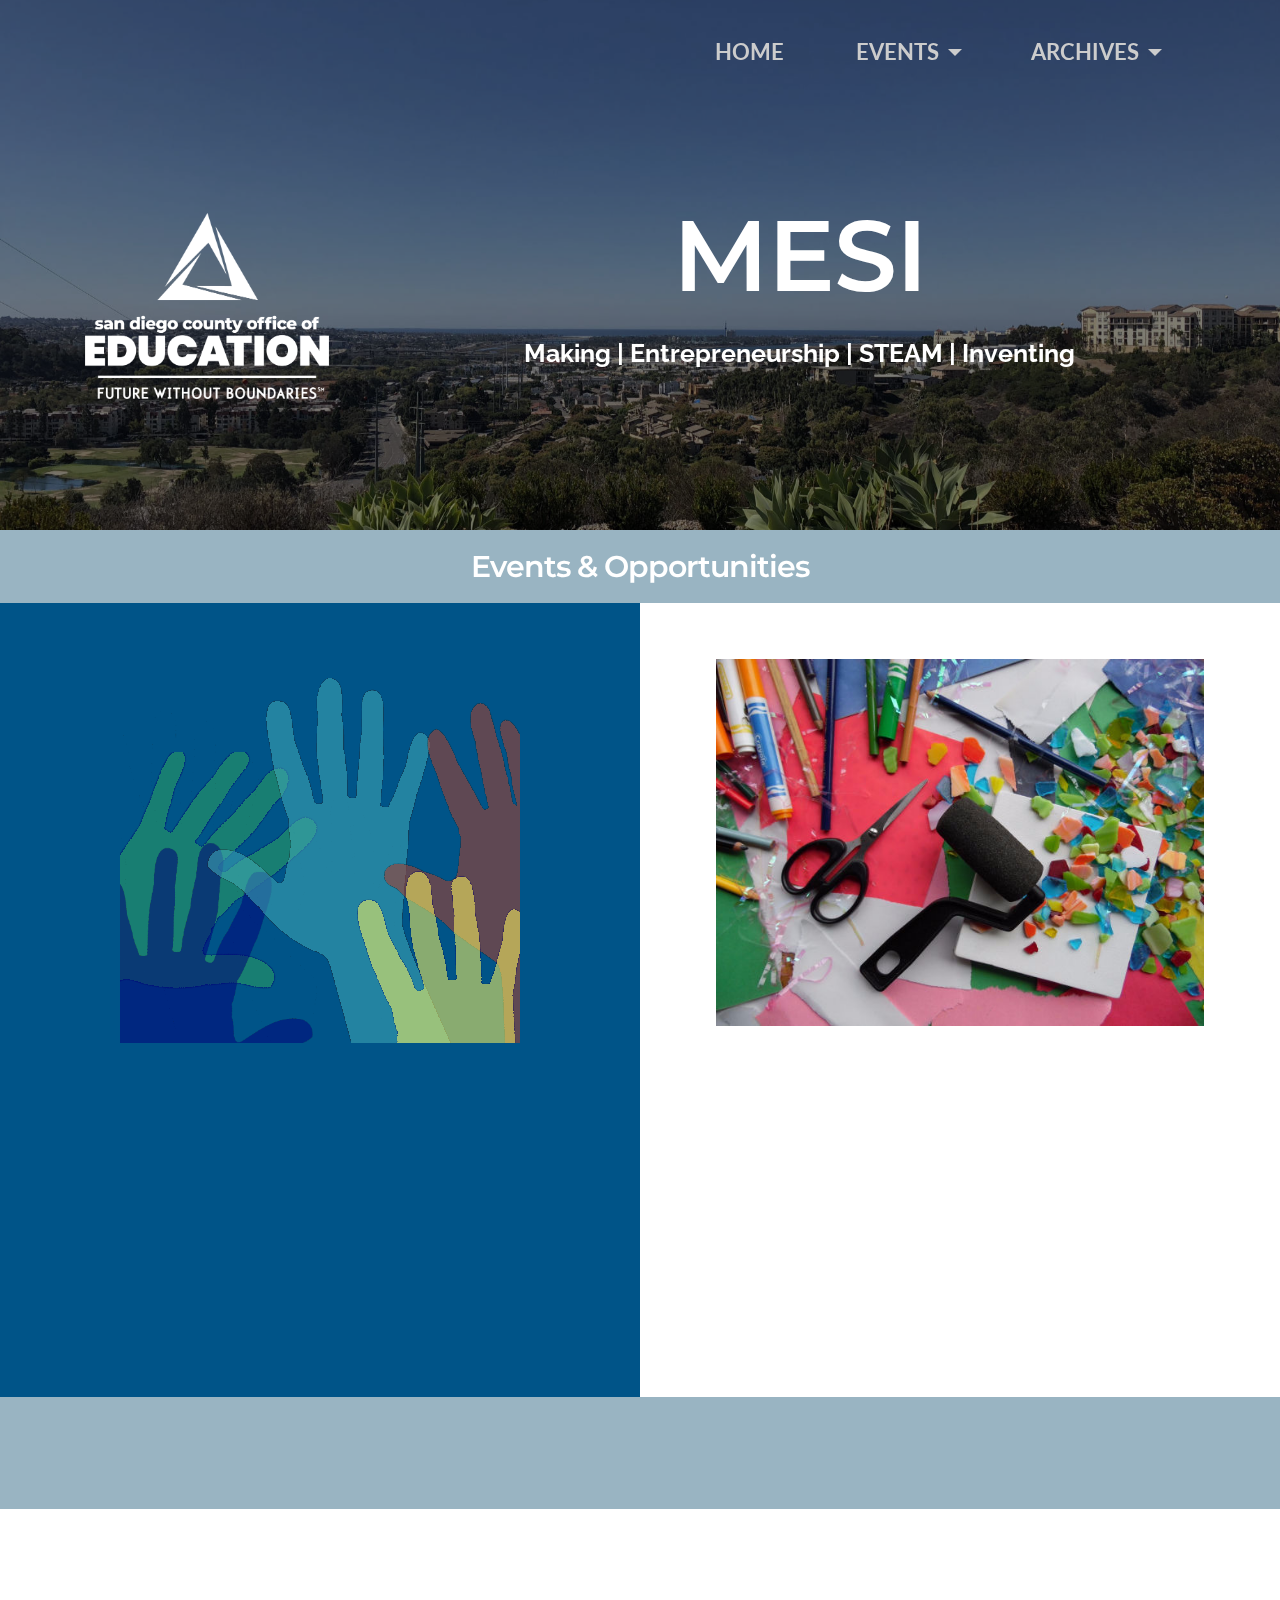
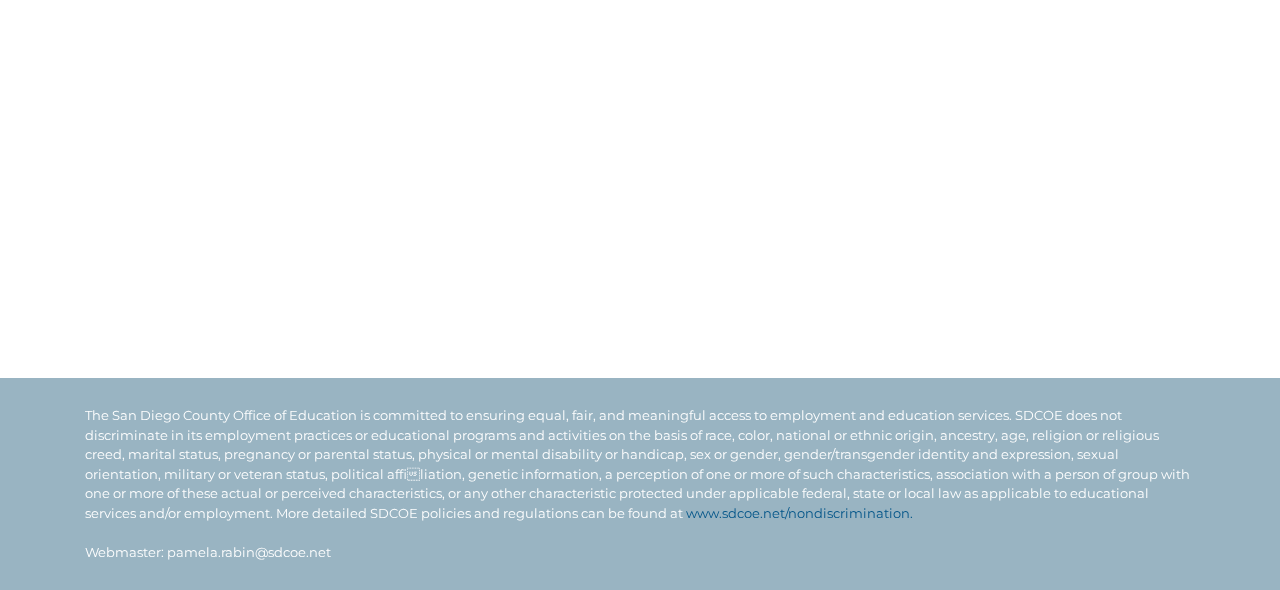
==== commit 15f8af3e: "minor changes" ====
--- a/index.html
+++ b/index.html
@@ -50,7 +50,7 @@
 
 </section>
 
-<section class="engine"><a href="https://mobirise.info/s">free bootstrap theme</a></section><section class="mbr-section mbr-parallax-background mbr-after-navbar" id="msg-box5-26" data-rv-view="2" style="background-image: url(assets/images/sdcoeview-2000x1500.jpg); padding-top: 200px; padding-bottom: 120px;">
+<section class="engine"><a href="https://mobirise.info/o">free portfolio website templates</a></section><section class="mbr-section mbr-parallax-background mbr-after-navbar" id="msg-box5-26" data-rv-view="2" style="background-image: url(assets/images/sdcoeview-2000x1500.jpg); padding-top: 200px; padding-bottom: 120px;">
 
     <div class="mbr-overlay" style="opacity: 0.5; background-color: rgb(0, 0, 0);">
     </div>
@@ -135,7 +135,7 @@
     </div>
 </section>
 
-<section class="mbr-section article mbr-section__container" id="content2-2g" data-rv-view="17" style="background-color: rgb(255, 255, 255); padding-top: 20px; padding-bottom: 20px;">
+<section class="mbr-section article mbr-section__container" id="content2-2g" data-rv-view="17" style="background-color: rgb(153, 180, 194); padding-top: 20px; padding-bottom: 20px;">
 
     <div class="container">
         <div class="row">
@@ -150,7 +150,7 @@
     
 
     <div class="mbr-cards-row row">
-        <div class="mbr-cards-col col-xs-12 col-lg-4" style="padding-top: 80px; padding-bottom: 80px;">
+        <div class="mbr-cards-col col-xs-12 col-lg-4" style="padding-top: 40px; padding-bottom: 40px;">
             <div class="container">
               <div class="card cart-block">
                   <div class="card-img"><a href="https://www.comic-con.org/" target="_blank"><img src="assets/images/ccmverticallogo-300x381.png" class="card-img-top" alt="Future Home of the Comicon Museum LOGO"></a></div>
@@ -158,7 +158,7 @@
                 </div>
             </div>
         </div>
-        <div class="mbr-cards-col col-xs-12 col-lg-4" style="padding-top: 80px; padding-bottom: 80px;">
+        <div class="mbr-cards-col col-xs-12 col-lg-4" style="padding-top: 40px; padding-bottom: 40px;">
             <div class="container">
                 <div class="card cart-block">
                     <div class="card-img"><a href="http://wp.classroomofthefuture.org/"><img src="assets/images/cff-logo-600x589.png" class="card-img-top" alt="Classroom of the Future Foundation LOGO"></a></div>
@@ -166,7 +166,7 @@
                 </div>
             </div>
         </div>
-        <div class="mbr-cards-col col-xs-12 col-lg-4" style="padding-top: 80px; padding-bottom: 80px;">
+        <div class="mbr-cards-col col-xs-12 col-lg-4" style="padding-top: 40px; padding-bottom: 40px;">
             <div class="container">
                 <div class="card cart-block">
                     <div class="card-img"><a href="https://northisland.ccu.com/"><img src="assets/images/nicu-division-of-horizontal-600x119.png" class="card-img-top" alt="North Island Credit Union Logo"></a></div>
--- a/assets/mobirise/css/mbr-additional.css
+++ b/assets/mobirise/css/mbr-additional.css
@@ -667,6 +667,9 @@
   text-align: center;
   font-family: 'Montserrat', sans-serif;
 }
+#content2-2g BLOCKQUOTE {
+  color: #ffffff;
+}
 #footer1-o P {
   text-align: left;
   font-family: 'Montserrat', sans-serif;
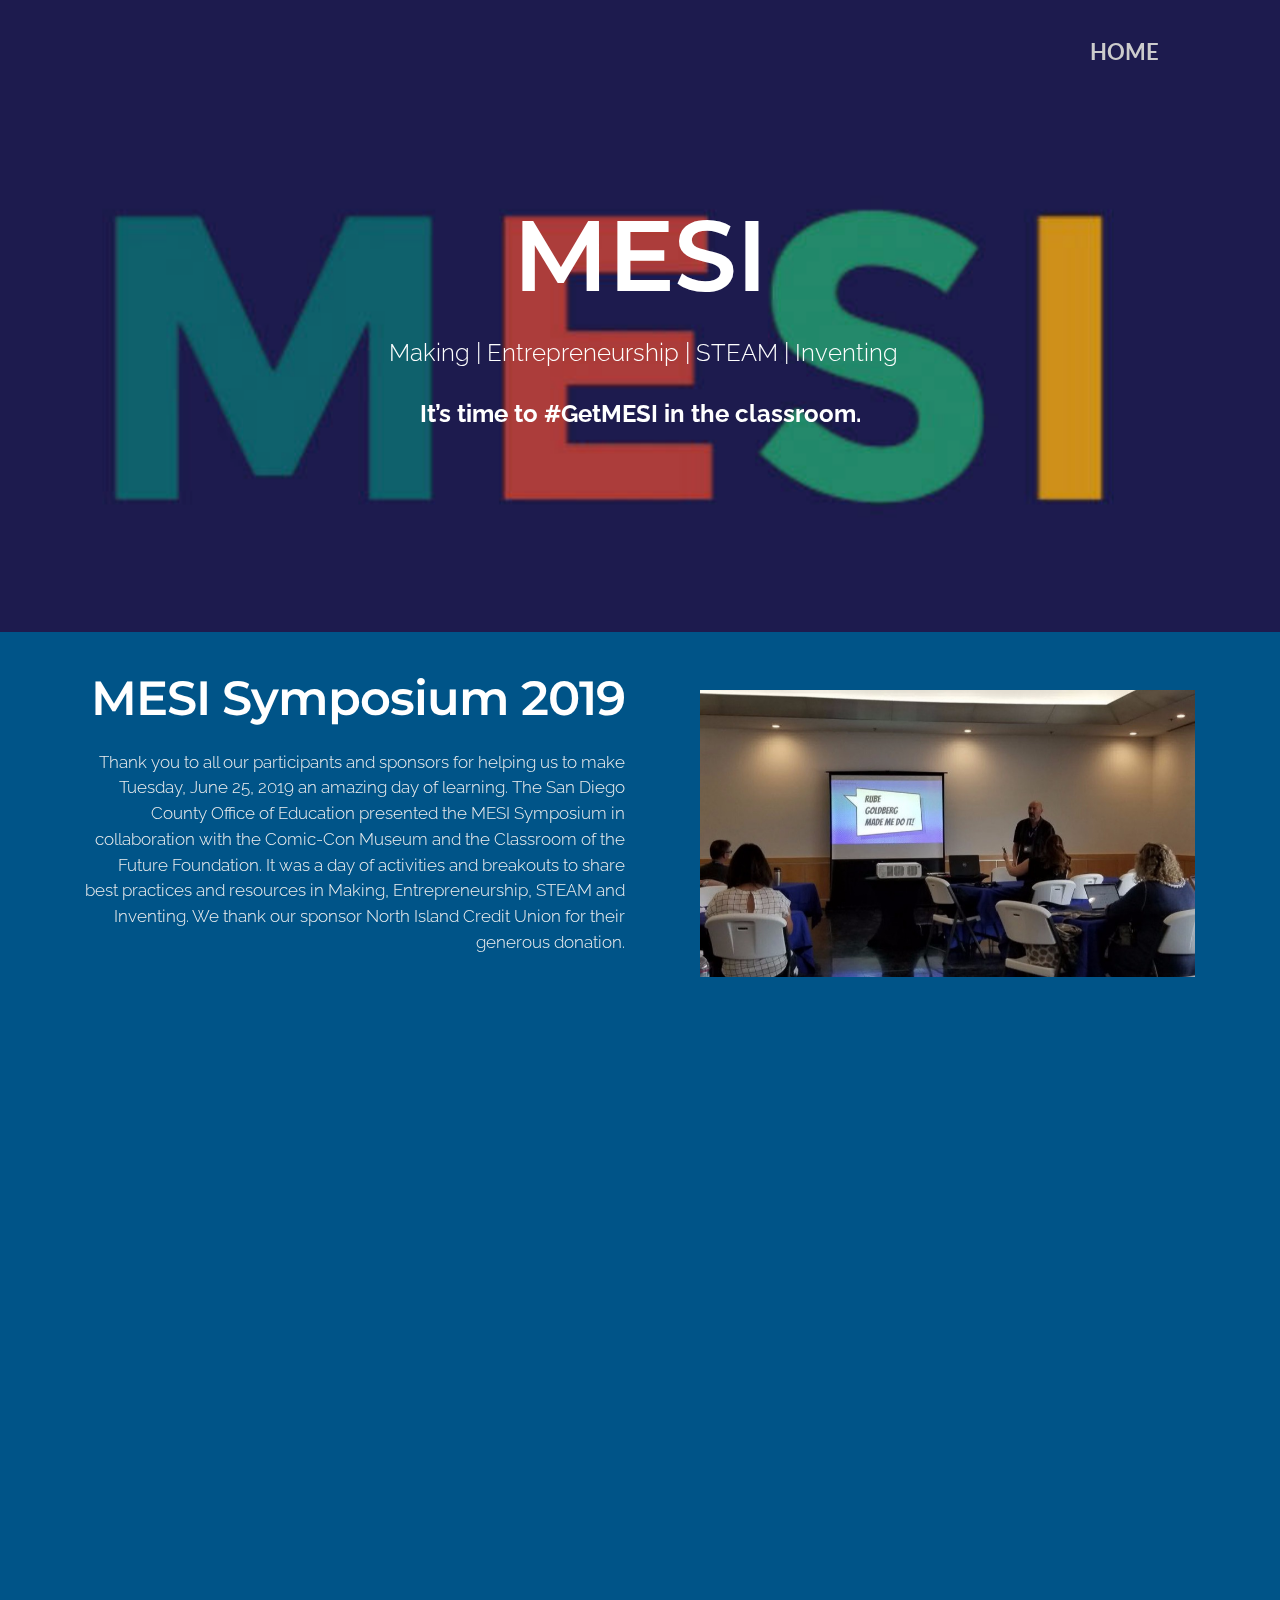
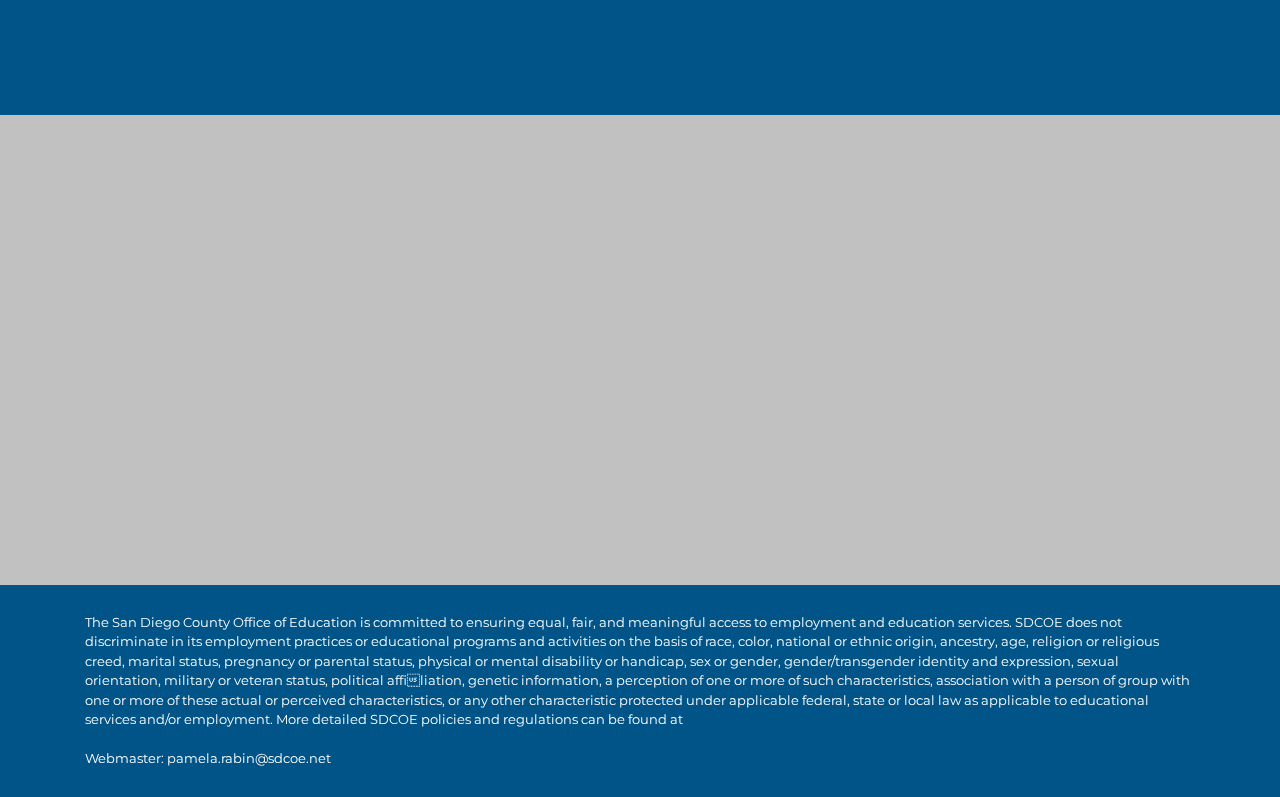
==== commit d4c557d5: "MESI Major Changes" ====
--- a/index.html
+++ b/index.html
@@ -1,10 +1,10 @@
 <!DOCTYPE html>
 <html  >
 <head>
-  <!-- Site made with Mobirise Website Builder v4.9.6, https://mobirise.com -->
+  <!-- Site made with Mobirise Website Builder v4.10.8, https://mobirise.com -->
   <meta charset="UTF-8">
   <meta http-equiv="X-UA-Compatible" content="IE=edge">
-  <meta name="generator" content="Mobirise v4.9.6, mobirise.com">
+  <meta name="generator" content="Mobirise v4.10.8, mobirise.com">
   <meta name="viewport" content="width=device-width, initial-scale=1, minimum-scale=1">
   <link rel="shortcut icon" href="assets/images/sdcoe-logo-color-165x128.jpg" type="image/x-icon">
   <meta name="description" content="Making | Entrepreneurship | STEAM | Inventing">
@@ -16,7 +16,7 @@
   <link rel="stylesheet" href="assets/tether/tether.min.css">
   <link rel="stylesheet" href="assets/bootstrap/css/bootstrap.min.css">
   <link rel="stylesheet" href="assets/dropdown/css/style.css">
-  <link rel="stylesheet" href="assets/animate.css/animate.min.css">
+  <link rel="stylesheet" href="assets/animatecss/animate.min.css">
   <link rel="stylesheet" href="assets/theme/css/style.css">
   <link rel="stylesheet" href="assets/mobirise/css/mbr-additional.css" type="text/css">
   
@@ -24,7 +24,7 @@
   
 </head>
 <body>
-  <section id="ext_menu-3" data-rv-view="0">
+  <section id="ext_menu-3" data-rv-view="122">
 
     <nav class="navbar navbar-dropdown transparent navbar-fixed-top bg-color">
         <div class="container">
@@ -37,7 +37,7 @@
                         <div class="hamburger-icon"></div>
                     </button>
 
-                    <ul class="nav-dropdown collapse pull-xs-right nav navbar-nav navbar-toggleable-sm" id="exCollapsingNavbar"><li class="nav-item"><a class="nav-link link" href="index.html#msg-box5-q">HOME</a></li><li class="nav-item dropdown open"><a class="nav-link link dropdown-toggle" href="index.html#features1-j" data-toggle="dropdown-submenu" aria-expanded="true">EVENTS</a><div class="dropdown-menu"><a class="dropdown-item" href="symposium.html" aria-expanded="false">MESI Symposium<br></a></div></li><li class="nav-item dropdown"><a class="nav-link link dropdown-toggle" href="index.html#features1-j" aria-expanded="false" data-toggle="dropdown-submenu">ARCHIVES</a><div class="dropdown-menu"><a class="dropdown-item" href="mesiwithus.html" aria-expanded="false">Get MESI With US</a></div></li></ul>
+                    <ul class="nav-dropdown collapse pull-xs-right nav navbar-nav navbar-toggleable-sm" id="exCollapsingNavbar"><li class="nav-item"><a class="nav-link link" href="index.html#msg-box5-q">HOME</a></li></ul>
                     <button hidden="" class="navbar-toggler navbar-close" type="button" data-toggle="collapse" data-target="#exCollapsingNavbar">
                         <div class="close-icon"></div>
                     </button>
@@ -50,26 +50,75 @@
 
 </section>
 
-<section class="engine"><a href="https://mobirise.info/o">free portfolio website templates</a></section><section class="mbr-section mbr-parallax-background mbr-after-navbar" id="msg-box5-26" data-rv-view="2" style="background-image: url(assets/images/sdcoeview-2000x1500.jpg); padding-top: 200px; padding-bottom: 120px;">
+<section class="engine"><a href="https://mobirise.info/h">create a web page</a></section><section class="mbr-section article mbr-parallax-background mbr-after-navbar" id="msg-box8-2p" data-rv-view="124" style="background-image: url(assets/images/mesi-800x904.jpg); padding-top: 200px; padding-bottom: 200px;">
 
-    <div class="mbr-overlay" style="opacity: 0.5; background-color: rgb(0, 0, 0);">
+    <div class="mbr-overlay" style="opacity: 0.2; background-color: rgb(34, 34, 34);">
     </div>
+    <div class="container">
+        <div class="row">
+            <div class="col-md-8 col-md-offset-2 text-xs-center">
+                <h3 class="mbr-section-title display-2">MESI<br></h3>
+                <div class="lead"><p>&nbsp;Making | Entrepreneurship | STEAM | Inventing</p><p><strong>It’s time to #GetMESI in the classroom.</strong></p></div>
+                
+            </div>
+        </div>
+    </div>
+
+</section>
+
+<section class="mbr-section" id="msg-box5-2m" data-rv-view="129" style="background-color: rgb(0, 84, 136); padding-top: 40px; padding-bottom: 40px;">
+
+    
     <div class="container">
         <div class="row">
             <div class="mbr-table-md-up">
 
-              <div class="mbr-table-cell mbr-right-padding-md-up mbr-valign-top col-md-7 image-size" style="width: 28%;">
-                  <div class="mbr-figure"><img src="assets/images/sdcoe-logo-reverse-1-1400x1066.png" alt="SDCOE Logo, Future Without Boundaries"></div>
+              
+
+              <div class="mbr-table-cell col-md-5 text-xs-center text-md-right content-size">
+                  <h3 class="mbr-section-title display-2">MESI Symposium 2019</h3>
+                  <div class="lead">
+
+                    <p>Thank you to all our participants and sponsors for helping us to make Tuesday, June 25, 2019 an amazing day of learning. The San Diego County Office of Education presented the MESI Symposium in collaboration with the Comic-Con Museum and the Classroom of the Future Foundation. It was a day of activities and breakouts to share best practices and resources in Making, Entrepreneurship, STEAM and Inventing. We thank our sponsor North Island Credit Union for their generous donation.  </p>
+
+                  </div>
+
+                  
+              </div>
+
+
+              
+
+
+              <div class="mbr-table-cell mbr-left-padding-md-up mbr-valign-top col-md-7 image-size" style="width: 50%;">
+                  <div class="mbr-figure"><img src="assets/images/mesibreakout-1400x681.jpeg" alt="James Stanton presents at MESI 2019" title="James Stanton at MESI 2019"></div>
+              </div>
+
+            </div>
+        </div>
+    </div>
+
+</section>
+
+<section class="mbr-section" id="msg-box5-2q" data-rv-view="132" style="background-color: rgb(0, 84, 136); padding-top: 40px; padding-bottom: 40px;">
+
+    
+    <div class="container">
+        <div class="row">
+            <div class="mbr-table-md-up">
+
+              <div class="mbr-table-cell mbr-right-padding-md-up mbr-valign-top col-md-7 image-size" style="width: 50%;">
+                  <div class="mbr-figure"><img src="assets/images/get-mesi-save-the-date-600x840.jpeg" alt="Get MESI Flyer, decorative"></div>
               </div>
 
               
 
 
               <div class="mbr-table-cell col-md-5 text-xs-center text-md-left content-size">
-                  <h3 class="mbr-section-title display-2">MESI</h3>
+                  <h3 class="mbr-section-title display-2">#GetMESI 2019</h3>
                   <div class="lead">
 
-                    <p><strong>Making | Entrepreneurship | STEAM | Inventing</strong></p>
+                    <p>The MESI initiative got off to a great start celebrating Digital Learning Day on Feb. 28, 2019. A free, online, virtual conference hosted drop-in sessions&nbsp;throughout the day. Live participants were able to ask questions and learn from the following noted presenters:<br><br>Josh Weisgrau<br>Eric Chagala, Ed.D.<br>Laura Spencer, Ed.D.<br>Erin English, Ed.D.<br>Michanne Hoctor Thompson, Ed.D.<br>Michael Bruder<br>Sarah Trueblood<br>Christine Dixon<br>Heidi Baynes<br><a href="https://youtu.be/A_zn9lc4RTc" target="_blank" class="text-info">Dan Hendricks</a><br>Chris Catuara<br>STEAM Maker Workshop<br>Pamela Rabin<br><a href="https://youtu.be/IkgPlA9ueQU" target="_blank" class="text-info">Grant Lichtman</a><br></p>
 
                   </div>
 
@@ -85,67 +134,7 @@
 
 </section>
 
-<section class="mbr-section mbr-section__container article" id="header3-v" data-rv-view="5" style="background-color: rgb(153, 180, 194); padding-top: 20px; padding-bottom: 20px;">
-    <div class="container">
-        <div class="row">
-            <div class="col-xs-12">
-                <h3 class="mbr-section-title display-2">Events &amp; Opportunities</h3>
-                
-            </div>
-        </div>
-    </div>
-</section>
-
-<section class="mbr-cards mbr-section mbr-section-nopadding" id="features1-j" data-rv-view="9" style="background-color: rgb(255, 255, 255);">
-
-        
-
-    <div class="mbr-cards-row row striped">
-
-        <div class="mbr-cards-col col-xs-12 col-lg-6" style="padding-top: 40px; padding-bottom: 80px;">
-            <div class="container">
-                <div class="card cart-block">
-                    <div class="card-img"><img src="assets/images/hands-400x400.png" class="card-img-top" alt="many hands raised in different colors"></div>
-                    <div class="card-block">
-                        <h4 class="card-title"><div>MESI Cohorts - Coming soon</div><div>"A MESI Group of Learners with Common Goals"</div></h4>
-                        
-                        <p class="card-text">"The most successful organizations in the world are the ones who work together, play together, and get messy together." <br><br>-Jeanne Malati</p>
-                        <div class="card-btn"><a href="mesiwithus.html" class="btn btn-info">INTEREST LIST</a></div>
-                    </div>
-                </div>
-            </div>
-        </div>
-        <div class="mbr-cards-col col-xs-12 col-lg-6" style="padding-top: 40px; padding-bottom: 80px;">
-            <div class="container">
-                <div class="card cart-block">
-                    <div class="card-img"><img src="assets/images/workspace-1-599x450.jpg" class="card-img-top" alt="image of art workspace"></div>
-                    <div class="card-block">
-                        <h4 class="card-title">MESI Symposium - June 25</h4>
-                        
-                        <p class="card-text"></p><p>This will be a one-day experience for educators featuring:&nbsp;Computational Thinking (creating order out of complexity),&nbsp;Design Thinking (empathy with humanity), and&nbsp;Critical Thinking (deeper learning through experience).<br></p><p></p>
-                        <div class="card-btn"><a href="symposium.html" class="btn btn-primary" target="_blank">EVENT PAGE</a></div>
-                    </div>
-                </div>
-            </div>
-        </div>
-        
-        
-        
-        
-    </div>
-</section>
-
-<section class="mbr-section article mbr-section__container" id="content2-2g" data-rv-view="17" style="background-color: rgb(153, 180, 194); padding-top: 20px; padding-bottom: 20px;">
-
-    <div class="container">
-        <div class="row">
-            <div class="col-xs-12 lead"><blockquote>The San Diego County Office of Education presents the MESI Symposium in collaboration with the Comic-Con Museum and the Classroom of the Future Foundation. We thank our sponsor North Island Credit Union for their generous donation. &nbsp;</blockquote></div>
-        </div>
-    </div>
-
-</section>
-
-<section class="mbr-cards mbr-section mbr-section-nopadding" id="features3-2e" data-rv-view="12" style="background-color: rgb(255, 255, 255);">
+<section class="mbr-cards mbr-section mbr-section-nopadding" id="features3-2e" data-rv-view="135" style="background-color: rgb(193, 193, 193);">
 
     
 
@@ -180,7 +169,7 @@
     </div>
 </section>
 
-<footer class="mbr-small-footer mbr-section mbr-section-nopadding" id="footer1-o" data-rv-view="7" style="background-color: rgb(153, 180, 194); padding-top: 1.75rem; padding-bottom: 1.75rem;">
+<footer class="mbr-small-footer mbr-section mbr-section-nopadding" id="footer1-o" data-rv-view="127" style="background-color: rgb(0, 84, 136); padding-top: 1.75rem; padding-bottom: 1.75rem;">
     
     <div class="container text-xs-center">
         <p>The San Diego County Office of Education is committed to ensuring equal, fair, and meaningful access to employment and education services. SDCOE does not discriminate in its employment practices or educational programs and activities on the basis of race, color, national or ethnic origin, ancestry, age, religion or religious creed, marital status, pregnancy or parental status, physical or mental disability or handicap, sex or gender, gender/transgender identity and expression, sexual orientation, military or veteran status, political affiliation, genetic information, a perception of one or more of such characteristics, association with a person of group with one or more of these actual or perceived characteristics, or any other characteristic protected under applicable federal, state or local law as applicable to educational services and/or employment. More detailed SDCOE policies and regulations can be found at <a href="http://www.sdcoe.net/nondiscrimination" target="_blank">www.sdcoe.net/nondiscrimination.</a><br><br>Webmaster: pamela.rabin@sdcoe.net</p>
@@ -199,7 +188,7 @@
   <script src="assets/theme/js/script.js"></script>
   
   
-  <input name="animation" type="hidden">
-   <div id="scrollToTop" class="scrollToTop mbr-arrow-up"><a style="text-align: center;"><i class="mbr-arrow-up-icon mbr-arrow-up-icon-cm cm-icon cm-icon-smallarrow-up"></i></a></div>
+ <div id="scrollToTop" class="scrollToTop mbr-arrow-up"><a style="text-align: center;"><i class="mbr-arrow-up-icon mbr-arrow-up-icon-cm cm-icon cm-icon-smallarrow-up"></i></a></div>
+    <input name="animation" type="hidden">
   </body>
 </html>--- a/assets/mobirise/css/mbr-additional.css
+++ b/assets/mobirise/css/mbr-additional.css
@@ -411,165 +411,49 @@
 .mbr-gallery-filter li:hover {
   color: #005488;
 }
-#header3-17 .mbr-section-title,
-#header3-17 .mbr-section-subtitle {
+.form-control {
+  padding: 0.9rem;
+}
+.align-center {
   text-align: center;
 }
-#header3-17 .mbr-section-title {
-  color: #cccccc;
-  font-size: 24px;
-  text-align: left;
-}
-#msg-box8-1k .mbr-section-title,
-#msg-box8-1k p {
-  color: #fff;
-}
-#msg-box8-1k .lead {
-  color: #ffffff;
-}
-#msg-box8-1k .lead P {
-  font-size: 30px;
-}
-#msg-box8-1k .mbr-section-title {
-  font-size: 48px;
-}
-#ext_menu-w .hide-buttons .nav-btn {
-  display: none !important;
-}
-#ext_menu-w .navbar-caption {
-  color: #ffffff;
-  font-size: 18px;
-}
-#ext_menu-w .navbar-toggler {
-  color: #cccccc;
-}
-#ext_menu-w .close-icon::before,
-#ext_menu-w .close-icon::after {
-  background-color: #cccccc;
-}
-#ext_menu-w .link,
-#ext_menu-w .dropdown-item {
-  color: #cccccc;
-  font-family: 'Lato', sans-serif;
-}
-#ext_menu-w .link {
-  font-size: 1.35rem;
-}
-#ext_menu-w .dropdown-item,
-#ext_menu-w .nav-dropdown-sm .link {
-  font-size: 1.462rem;
-}
-#ext_menu-w .link:hover,
-#ext_menu-w .dropdown-item:hover,
-#ext_menu-w .link:focus,
-#ext_menu-w .dropdown-item:focus {
-  color: #005488;
-}
-#ext_menu-w .link[aria-expanded="true"],
-#ext_menu-w .dropdown-menu {
-  background: #000000;
-}
-#ext_menu-w .nav-dropdown-sm .link:focus,
-#ext_menu-w .nav-dropdown-sm .link:hover,
-#ext_menu-w .nav-dropdown-sm .dropdown-item:focus,
-#ext_menu-w .nav-dropdown-sm .dropdown-item:hover {
-  background: #000000!important;
-}
-#ext_menu-w .navbar,
-#ext_menu-w .nav-dropdown-sm,
-#ext_menu-w .nav-dropdown-sm .link[aria-expanded="true"],
-#ext_menu-w .nav-dropdown-sm .dropdown-menu {
-  background: #000000;
-}
-#ext_menu-w .bg-color.transparent .link {
-  color: #cccccc;
-  transition: none;
-}
-#ext_menu-w .bg-color.transparent.opened .link {
-  transition: color 0.2s ease-in-out;
-}
-#ext_menu-w .bg-color.transparent.opened .link:hover,
-#ext_menu-w .bg-color.transparent.opened .link:focus {
-  color: #005488;
-}
-#ext_menu-w .link[aria-expanded="true"],
-#ext_menu-w .dropdown-item[aria-expanded="true"] {
-  color: #005488!important;
-}
-#footer1-x P {
-  text-align: left;
-  font-family: 'Montserrat', sans-serif;
-  color: #ffffff;
-}
-#msg-box4-1a H3 {
-  font-size: 25px;
-}
-#msg-box4-1a P {
-  text-align: left;
-}
-#msg-box4-1b H3 {
-  font-size: 25px;
-}
-#msg-box4-1b P {
-  text-align: left;
-}
-#msg-box4-1d H3 {
-  font-size: 25px;
-}
-#msg-box4-1d P {
-  text-align: left;
-}
-#msg-box4-1c H3 {
-  font-size: 25px;
-}
-#msg-box4-1c P {
-  text-align: left;
-}
-#msg-box4-1e H3 {
-  font-size: 25px;
-}
-#msg-box4-1e P {
-  text-align: left;
-}
-#msg-box4-1f H3 {
-  font-size: 25px;
-}
-#msg-box4-1f P {
-  text-align: left;
-}
-#msg-box4-1g H3 {
-  font-size: 25px;
-}
-#msg-box4-1g P {
-  text-align: left;
-}
-#msg-box4-1l H3 {
-  font-size: 25px;
-}
-#msg-box4-1l P {
-  text-align: left;
-}
-#msg-box4-1m H3 {
-  font-size: 25px;
-}
-#msg-box4-1m P {
-  text-align: left;
-}
-#msg-box4-1n H3 {
-  font-size: 25px;
-}
-#msg-box4-1n P {
-  text-align: left;
-}
-#social-buttons3-19 .mbr-section-title,
-#social-buttons3-19 .btn-social {
-  color: #fff;
-}
-
-
-
-
-
+.col,
+.col-12,
+.col-auto {
+  position: relative;
+  width: 100%;
+  min-height: 1px;
+  padding-left: 15px;
+  padding-right: 15px;
+}
+.col {
+  -ms-flex-preferred-size: 0;
+  flex-basis: 0;
+  -ms-flex-positive: 1;
+  flex-grow: 1;
+  max-width: 100%;
+}
+.col-auto {
+  -ms-flex: 0 0 auto;
+  flex: 0 0 auto;
+  width: auto;
+  max-width: none;
+}
+form a.btn {
+  margin: 0;
+}
+.mx-auto {
+  margin: 0 auto;
+}
+section.custom-form .container,
+section.form .container {
+  display: flex;
+}
+.form-row {
+  display: flex;
+  flex-wrap: wrap;
+  margin: 0 -15px;
+}
 #ext_menu-3 .hide-buttons .nav-btn {
   display: none !important;
 }
@@ -604,19 +488,19 @@
 }
 #ext_menu-3 .link[aria-expanded="true"],
 #ext_menu-3 .dropdown-menu {
-  background: #000000;
+  background: #003455;
 }
 #ext_menu-3 .nav-dropdown-sm .link:focus,
 #ext_menu-3 .nav-dropdown-sm .link:hover,
 #ext_menu-3 .nav-dropdown-sm .dropdown-item:focus,
 #ext_menu-3 .nav-dropdown-sm .dropdown-item:hover {
-  background: #000000!important;
+  background: #004b79!important;
 }
 #ext_menu-3 .navbar,
 #ext_menu-3 .nav-dropdown-sm,
 #ext_menu-3 .nav-dropdown-sm .link[aria-expanded="true"],
 #ext_menu-3 .nav-dropdown-sm .dropdown-menu {
-  background: #000000;
+  background: #005488;
 }
 #ext_menu-3 .bg-color.transparent .link {
   color: #cccccc;
@@ -633,46 +517,31 @@
 #ext_menu-3 .dropdown-item[aria-expanded="true"] {
   color: #005488!important;
 }
-#msg-box5-26 H3 {
-  color: #ffffff;
-  text-align: center;
+#msg-box8-2p .mbr-section-title,
+#msg-box8-2p .lead {
+  color: #fff;
+}
+#msg-box8-2p .mbr-section-title {
   font-size: 100px;
 }
-#msg-box5-26 P {
-  color: #ffffff;
-  font-size: 25px;
-  text-align: center;
-}
-#header3-v .mbr-section-title,
-#header3-v .mbr-section-subtitle {
-  text-align: center;
-}
-#header3-v .mbr-section-title {
-  color: #ffffff;
-  font-size: 30px;
-}
-#features1-j .striped .mbr-cards-col:nth-child(2n+1) {
-  background-color: #005488;
-}
-#features1-j .mbr-cards-col:nth-child(odd) .card-text {
-  text-align: left;
-  font-family: 'Montserrat', sans-serif;
-}
-#features1-j .mbr-cards-col:nth-child(even) .card-text {
-  font-family: 'Raleway', sans-serif;
-  font-size: 16px;
-  text-align: left;
-}
-#features1-j .mbr-cards-col:nth-child(even) .card-text P {
-  text-align: center;
-  font-family: 'Montserrat', sans-serif;
-}
-#content2-2g BLOCKQUOTE {
-  color: #ffffff;
+#msg-box8-2p .lead P {
+  font-size: 24px;
 }
 #footer1-o P {
   text-align: left;
   font-family: 'Montserrat', sans-serif;
+  color: #ffffff;
+}
+#msg-box5-2m H3 {
+  color: #ffffff;
+}
+#msg-box5-2m P {
+  color: #efefef;
+}
+#msg-box5-2q H3 {
+  color: #ffffff;
+}
+#msg-box5-2q P {
   color: #ffffff;
 }
 
@@ -737,19 +606,19 @@
 }
 #ext_menu-1o .link[aria-expanded="true"],
 #ext_menu-1o .dropdown-menu {
-  background: #000000;
+  background: #003455;
 }
 #ext_menu-1o .nav-dropdown-sm .link:focus,
 #ext_menu-1o .nav-dropdown-sm .link:hover,
 #ext_menu-1o .nav-dropdown-sm .dropdown-item:focus,
 #ext_menu-1o .nav-dropdown-sm .dropdown-item:hover {
-  background: #000000!important;
+  background: #004b79!important;
 }
 #ext_menu-1o .navbar,
 #ext_menu-1o .nav-dropdown-sm,
 #ext_menu-1o .nav-dropdown-sm .link[aria-expanded="true"],
 #ext_menu-1o .nav-dropdown-sm .dropdown-menu {
-  background: #000000;
+  background: #005488;
 }
 #ext_menu-1o .bg-color.transparent .link {
   color: #cccccc;
@@ -775,6 +644,9 @@
 #msg-box3-2a p {
   color: #000;
 }
+#content2-2h BLOCKQUOTE {
+  color: #ffffff;
+}
 #header3-2d .mbr-section-title,
 #header3-2d .mbr-section-subtitle {
   text-align: center;
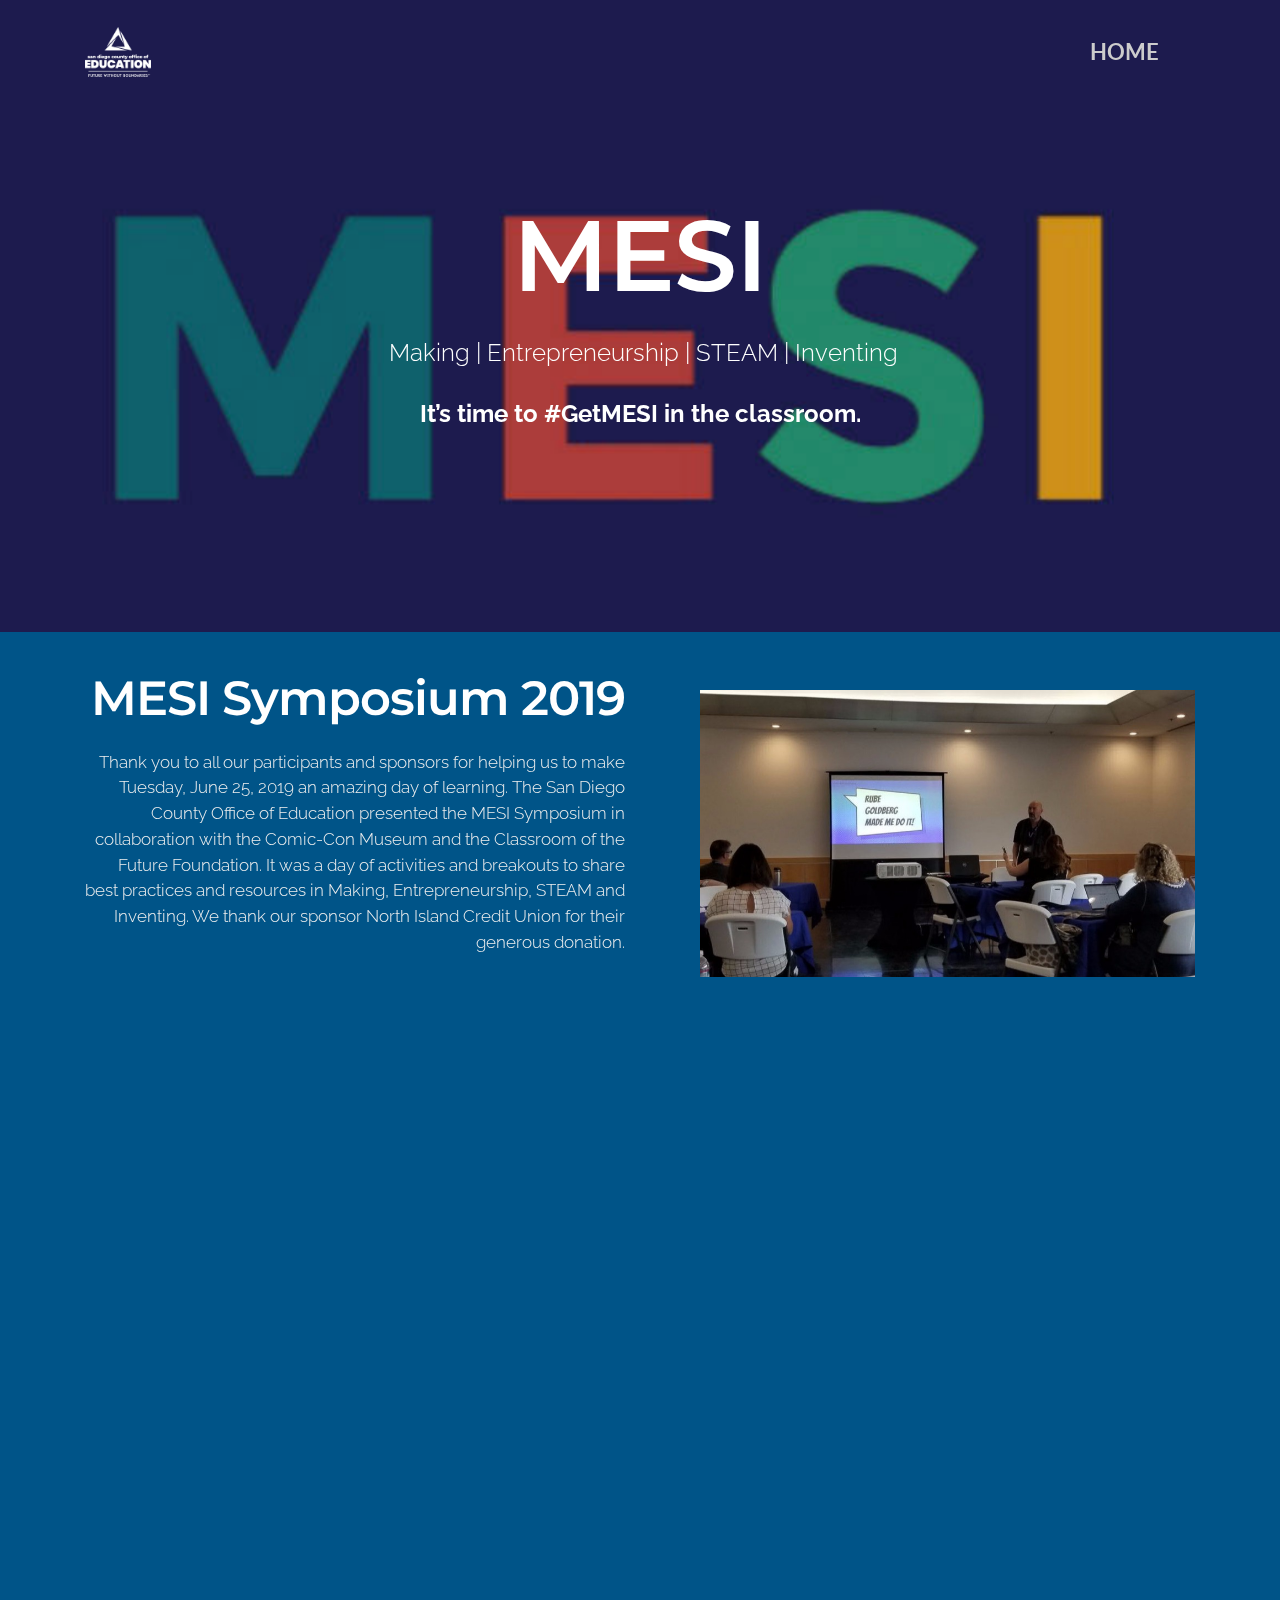
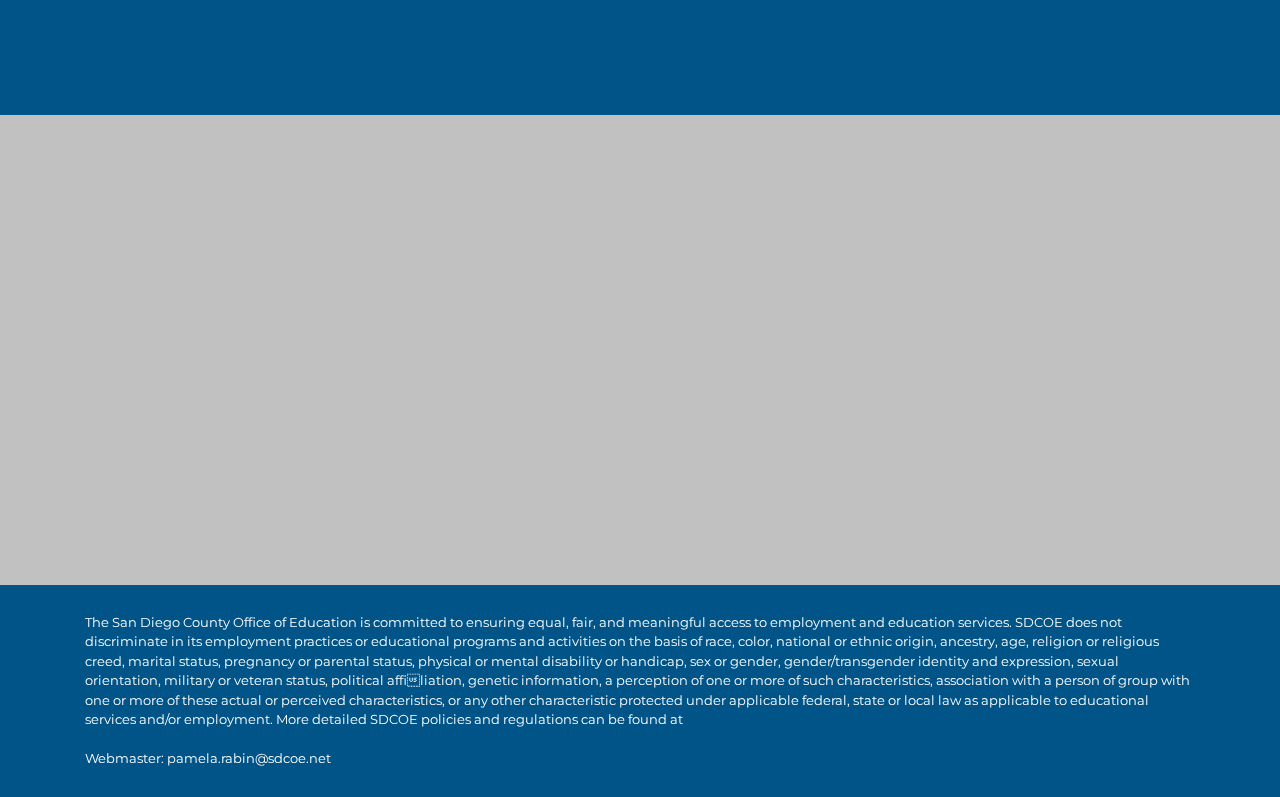
==== commit 1be04fc1: "Not so MESI changes" ====
--- a/index.html
+++ b/index.html
@@ -6,7 +6,7 @@
   <meta http-equiv="X-UA-Compatible" content="IE=edge">
   <meta name="generator" content="Mobirise v4.10.8, mobirise.com">
   <meta name="viewport" content="width=device-width, initial-scale=1, minimum-scale=1">
-  <link rel="shortcut icon" href="assets/images/sdcoe-logo-color-165x128.jpg" type="image/x-icon">
+  <link rel="shortcut icon" href="assets/images/sdcoe-logo-reverse-168x128.png" type="image/x-icon">
   <meta name="description" content="Making | Entrepreneurship | STEAM | Inventing">
   
   <title>MESI | San Diego County Office Of Education - Innovation | #innovateSD</title>
@@ -30,7 +30,14 @@
         <div class="container">
 
             <div class="mbr-table">
-                
+                <div class="mbr-table-cell">
+
+                    <div class="navbar-brand">
+                        <a href="#top" class="navbar-logo"><img src="assets/images/sdcoe-logo-reverse-168x128.png" alt="SDCOE LOGO WHITE" title="SDCOE LOGO white Future without Boundaries"></a>
+                        
+                    </div>
+
+                </div>
                 <div class="mbr-table-cell">
 
                     <button class="navbar-toggler pull-xs-right hidden-md-up" type="button" data-toggle="collapse" data-target="#exCollapsingNavbar">
@@ -50,7 +57,7 @@
 
 </section>
 
-<section class="engine"><a href="https://mobirise.info/h">create a web page</a></section><section class="mbr-section article mbr-parallax-background mbr-after-navbar" id="msg-box8-2p" data-rv-view="124" style="background-image: url(assets/images/mesi-800x904.jpg); padding-top: 200px; padding-bottom: 200px;">
+<section class="engine"><a href="https://mobirise.info/v">free html templates</a></section><section class="mbr-section article mbr-parallax-background mbr-after-navbar" id="msg-box8-2p" data-rv-view="124" style="background-image: url(assets/images/mesi-800x904.jpg); padding-top: 200px; padding-bottom: 200px;">
 
     <div class="mbr-overlay" style="opacity: 0.2; background-color: rgb(34, 34, 34);">
     </div>
